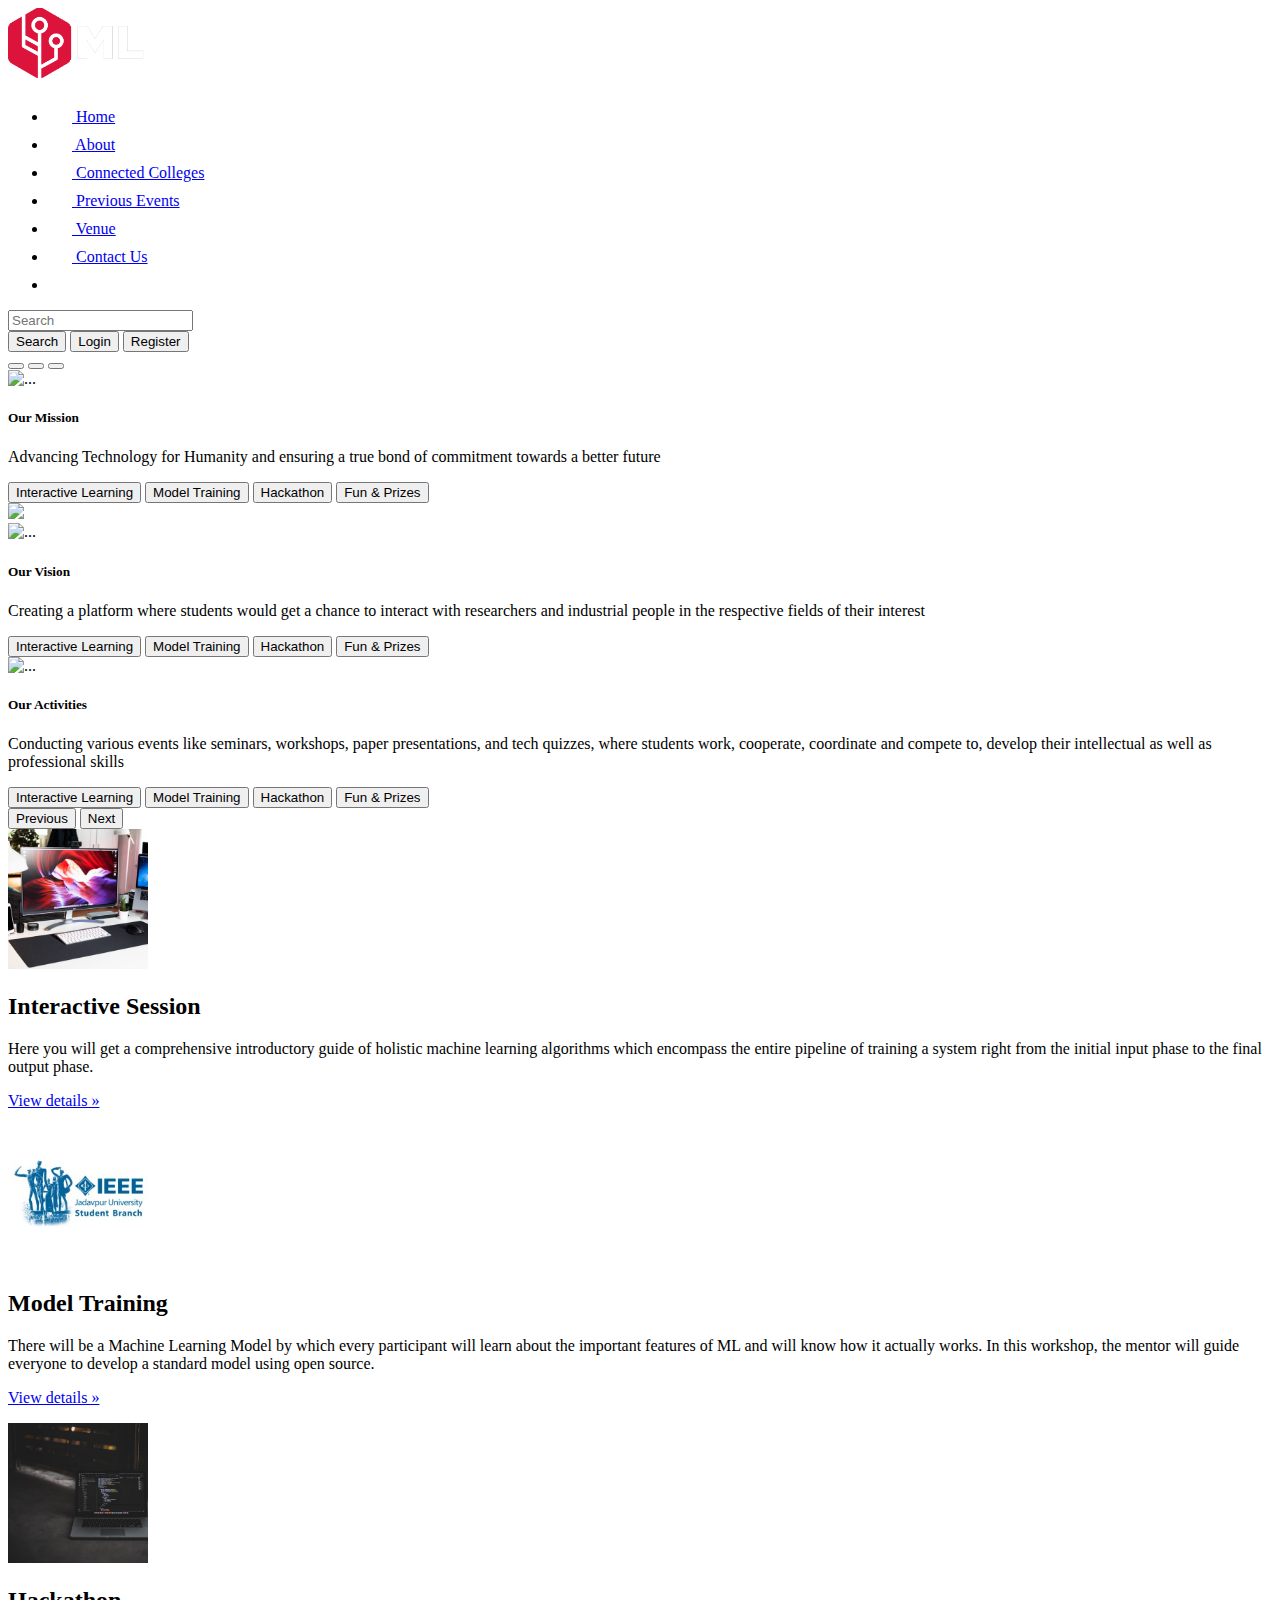
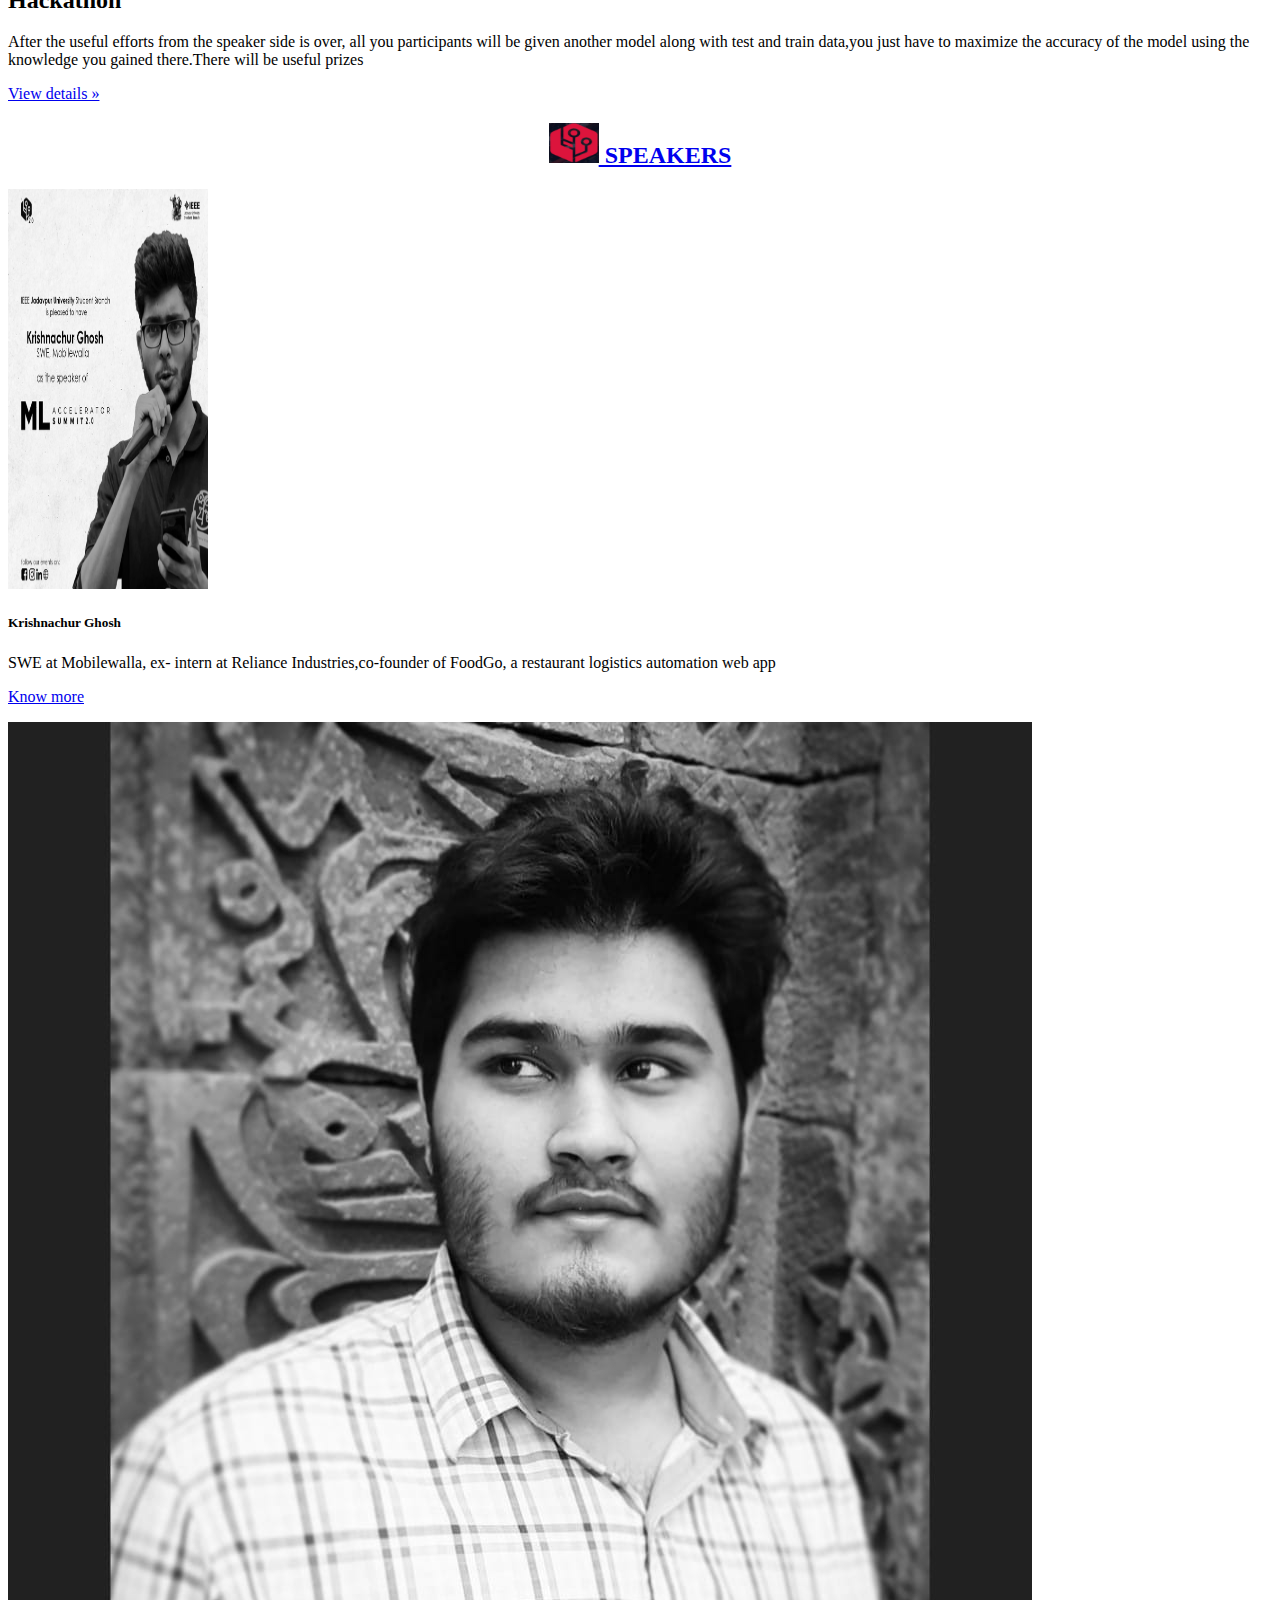
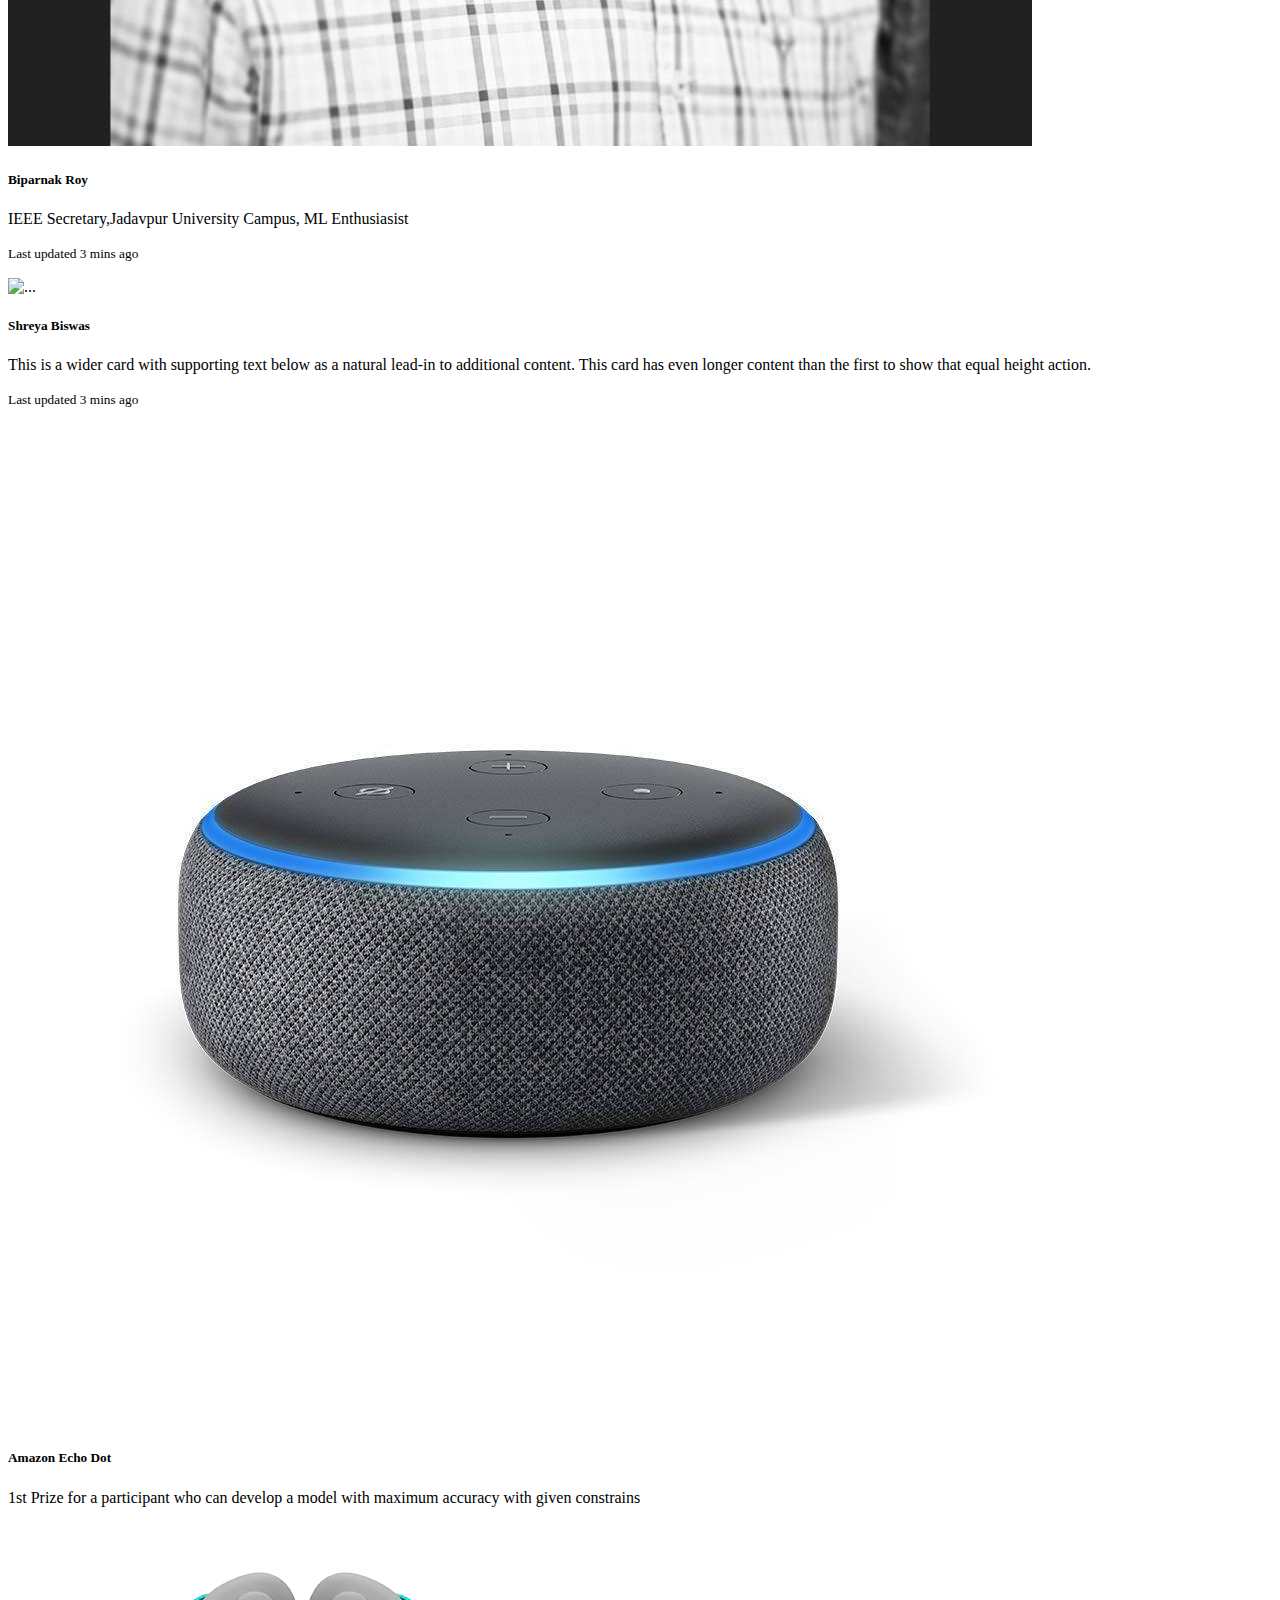
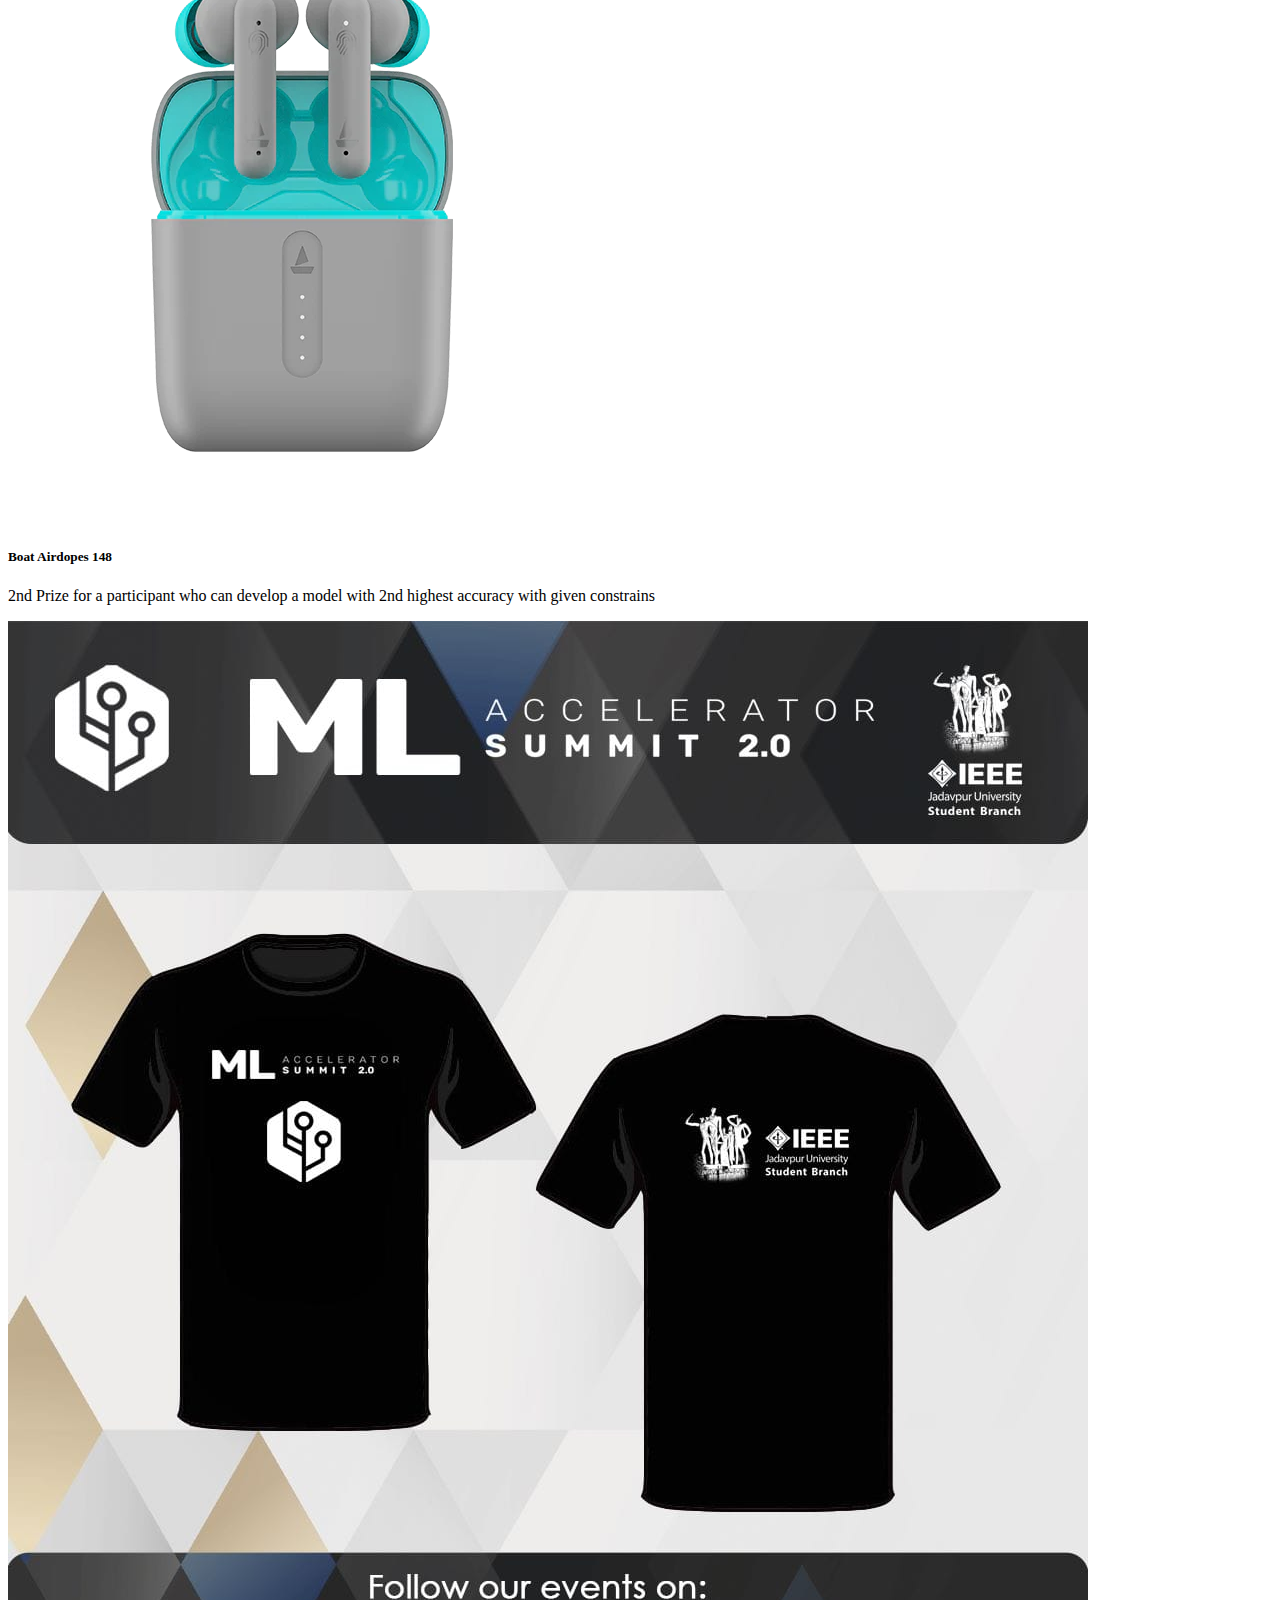
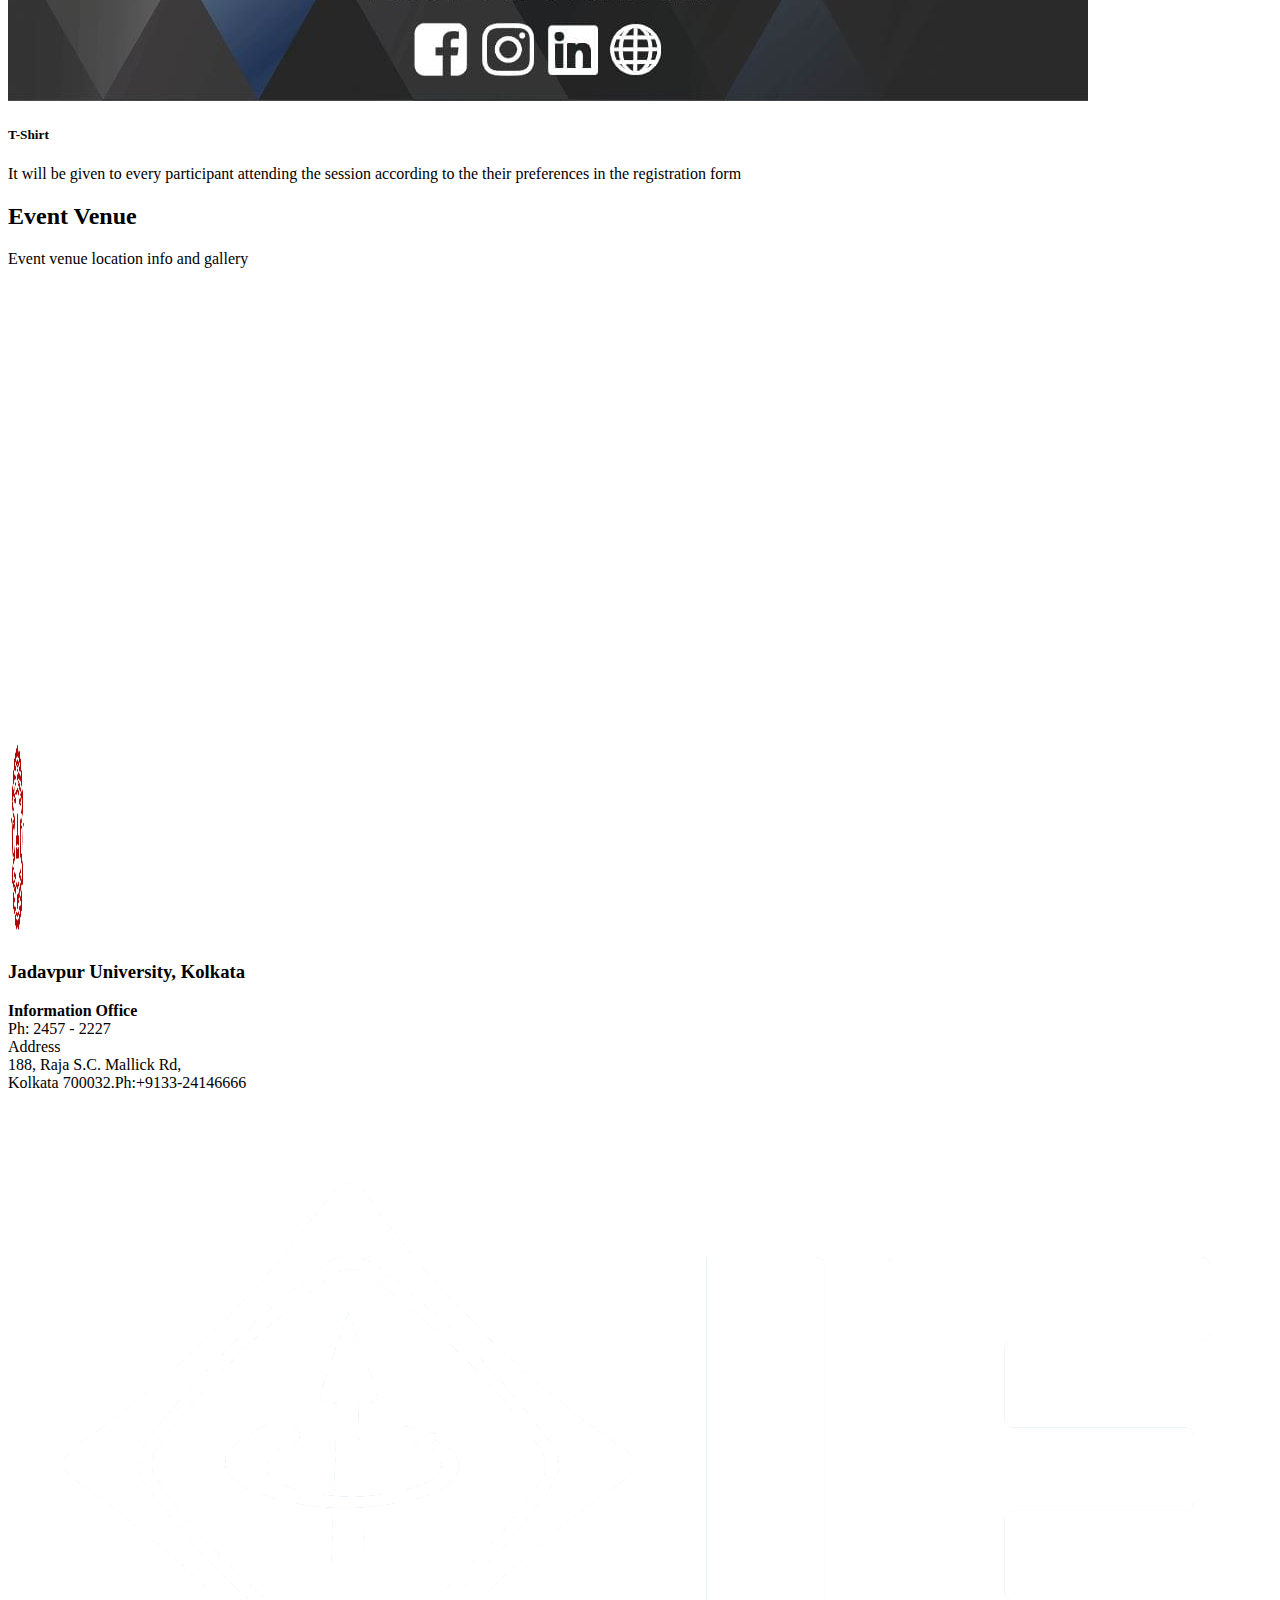
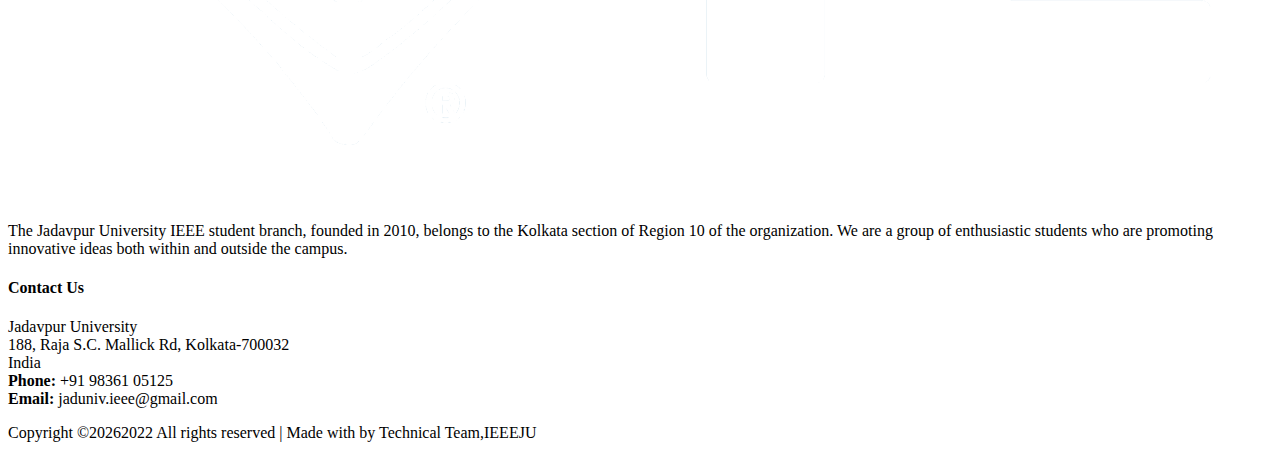
==== index.html @ 006adfa2 "Add files via upload" ====
<!DOCTYPE html>
<html lang="en">
<title>IEEE ML Acclerator Summit 2.0</title>


<head>
    <meta charset="UTF-8">
    <meta http-equiv="X-UA-Compatible" content="IE=edge">
    <meta name="viewport" content="width=device-width, initial-scale=1.0">
    <title>Made By Soumik Dhar</title>
    <link href="https://cdn.jsdelivr.net/npm/bootstrap@5.2.0/dist/css/bootstrap.min.css" rel="stylesheet"
        integrity="sha384-gH2yIJqKdNHPEq0n4Mqa/HGKIhSkIHeL5AyhkYV8i59U5AR6csBvApHHNl/vI1Bx" crossorigin="anonymous">
</head>

<body>


    <!--Header-->
    <div class="container-fluid">
        <header>
            <div class="px-3 py-2 text-bg-dark">
                <div class="container">
                    <div class="d-flex flex-wrap align-items-center justify-content-center justify-content-lg-start">
                        <a href="#"
                            class="d-flex align-items-center my-2 my-lg-0 me-lg-auto text-white text-decoration-none">
                            <img src="WHITEML.png" alt="" class="bg-placeholder-img" height="70" weidth="300">

                            </svg>
                        </a>

                        <ul class="nav col-12 col-lg-auto my-2 justify-content-center my-md-0 text-small">
                            <li>
                                <a href="#" class="nav-link text-secondary">
                                    <svg class="bi d-block mx-auto mb-1" width="24" height="24">
                                        <use xlink:href="#home"></use>
                                    </svg>
                                    Home
                                </a>
                            </li>
                            <li>
                                <a href="https://www.ieee.org" target="_blank" class="nav-link text-white">
                                    <svg class="bi d-block mx-auto mb-1" width="24" height="24">
                                        <use xlink:href="#speedometer2"></use>
                                    </svg>
                                    About
                                </a>
                            </li>
                            <li>
                                <a href="#" class="nav-link text-white">
                                    <svg class="bi d-block mx-auto mb-1" width="24" height="24">
                                        <use xlink:href="#table"></use>
                                    </svg>
                                    Connected Colleges
                                </a>
                            </li>
                            <li>
                                <a href="https://ieee-jaduniv.in/mla/#" class="nav-link text-white">
                                    <svg class="bi d-block mx-auto mb-1" width="24" height="24">
                                        <use xlink:href="#grid"></use>
                                    </svg>
                                    Previous Events
                                </a>
                            </li>
                            <li>
                                <a href="https://www.google.com/maps/place/TEQIP+Building,+188,+Raja+Subodh+Chandra+Mallick+Rd,+University+,+near+gate+no.+3,+Jadavpur,+Kolkata,+West+Bengal+700032/@22.4990391,88.3704074,17z/data=!4m5!3m4!1s0x3a02712485fb0c29:0x6ebc31fad40fb989!8m2!3d22.4990393!4d88.3704075"
                                    class="nav-link text-white">
                                    <svg class="bi d-block mx-auto mb-1" width="24" height="24">
                                        <use xlink:href="#grid"></use>
                                    </svg>
                                    Venue
                                </a>

                            </li>
                            <li>
                                <a href="#" class="nav-link text-white">
                                    <svg class="bi d-block mx-auto mb-1" width="24" height="24">
                                        <use xlink:href="#grid"></use>
                                    </svg>
                                    Contact Us
                                </a>

                            </li>
                            <li>
                                <a href="#" class="nav-link text-white">
                                    <svg class="bi d-block mx-auto mb-1" width="24" height="24">
                                        <use xlink:href="#people-circle"></use>
                                    </svg>

                                </a>
                            </li>
                        </ul>
                    </div>
                </div>
            </div>
            <div class="px-3 py-2 border-bottom mb-3">
                <div class="container d-flex flex-wrap justify-content-center">
                    <form class="col-12 col-lg-auto mb-2 mb-lg-0 me-lg-auto" role="search">
                        <input type="search" class="form-control" placeholder="Search" aria-label="Search">
                    </form>

                    <div class="text-end">
                        <button class="btn btn-outline-secondary me-2" type="submit">Search</button>
                        <button type="button" class="btn btn-success text-dark me-2">Login</button>
                        <button type="button" class="btn btn-primary">Register</button>
                    </div>
                </div>
            </div>
        </header>
    </div>
    <!--Carousel-->

    <div id="carouselExampleCaptions" class="carousel slide carousel-fade" data-bs-ride="false">
        <div class="carousel-indicators">
            <button type="button" data-bs-target="#carouselExampleCaptions" data-bs-slide-to="0" class="active"
                aria-current="true" aria-label="Slide 1"></button>
            <button type="button" data-bs-target="#carouselExampleCaptions" data-bs-slide-to="1"
                aria-label="Slide 2"></button>
            <button type="button" data-bs-target="#carouselExampleCaptions" data-bs-slide-to="2"
                aria-label="Slide 3"></button>
        </div>
        <div class="carousel-inner">
            <div class="carousel-item active">
                <img src="D:\HTML_codes\Carousel11.jpg" class="d-block w-100" alt="...">
                <div class="carousel-caption d-none d-md-block">
                    <h5>
                        Our Mission</h5>
                    <p>Advancing Technology for Humanity and ensuring a true bond of commitment towards a better future
                    </p>
                    <div class="btn-group" role="group" aria-label="Basic mixed styles example">
                        <button type="button" class="btn btn-danger">Interactive Learning</button>
                        <button type="button" class="btn btn-primary">Model Training</button>
                        <button type="button" class="btn btn-warning">Hackathon</button>
                        <button type="button" class="btn btn-success">Fun & Prizes</button>


                    </div>
                </div>
            </div>
            <div class="carousel-item">
                <div class="slide">
                    <img src="assets/img/sb1.png" style="width:49vw; height: 20hw;">
                </div>
                <img src="C:\Users\HP\Pictures\Camera Roll\photo-carousel4.jpg" class="d-block w-100" alt="...">
                <div class="carousel-caption d-none d-md-block">
                    <h5> Our Vision</h5>
                    <p> Creating a platform where students would get a chance to interact with researchers and
                        industrial people in the respective fields of their interest</p>
                    <div class="btn-group" role="group" aria-label="Basic mixed styles example">
                        <button type="button" class="btn btn-danger">Interactive Learning</button>
                        <button type="button" class="btn btn-primary">Model Training</button>
                        <button type="button" class="btn btn-warning">Hackathon</button>
                        <button type="button" class="btn btn-success">Fun & Prizes</button>


                    </div>
                </div>
            </div>

            <div class="carousel-item">
                <img src="D:\HTML_codes\carousel10.jpg" class="d-block w-100" alt="...">
                <div class="carousel-caption d-none d-md-block">
                    <h5>Our Activities</h5>
                    <p> Conducting various events like seminars, workshops, paper presentations, and tech quizzes, where
                        students work, cooperate, coordinate and compete to, develop their intellectual as well as
                        professional skills</p>
                    <div class="btn-group" role="group" aria-label="Basic mixed styles example">
                        <button type="button" class="btn btn-danger">Interactive Learning</button>
                        <button type="button" class="btn btn-primary">Model Training</button>
                        <button type="button" class="btn btn-warning">Hackathon</button>
                        <button type="button" class="btn btn-success">Fun & Prizes</button>


                    </div>
                </div>
            </div>
        </div>
        <button class="carousel-control-prev" type="button" data-bs-target="#carouselExampleCaptions"
            data-bs-slide="prev">
            <span class="carousel-control-prev-icon" aria-hidden="true"></span>
            <span class="visually-hidden">Previous</span>
        </button>
        <button class="carousel-control-next" type="button" data-bs-target="#carouselExampleCaptions"
            data-bs-slide="next">
            <span class="carousel-control-next-icon" aria-hidden="true"></span>
            <span class="visually-hidden">Next</span>
        </button>
    </div>
    <!--header-->
    <div class="row px-5 py-5 ">
        <div class="col-lg-4 text-bg-#DCDCDC">
            <img src="header1.jpg" class="bd-placeholder-img rounded-circle" height="140" width="140" alt="">

            <h2 class="fw-normal">Interactive Session</h2>
            <p>Here you will get a comprehensive introductory guide of holistic machine learning algorithms which
                encompass the entire pipeline of training a system right from the initial input phase to the final
                output phase.</p>
            <p><a class="btn btn-danger" href="https://www.facebook.com/ieeejusb" target="_blank">View details »</a></p>
        </div><!-- /.col-lg-4 -->
        <div class="col-lg-4">
            <img src="JU IEEE LOGO.jpg" class="bd-placeholder-img rounded-circle" height="140" width="140" alt="">

            <h2 class="fw-normal">Model Training</h2>
            <p>There will be a Machine Learning Model by which every participant will learn about the important features
                of ML and will know how it actually works. In this workshop, the mentor will guide everyone to develop
                a standard model using open source.</p>
            <p><a class="btn btn-primary" href="#">View details »</a></p>
        </div><!-- /.col-lg-4 -->
        <div class="col-lg-4">
            <img src="header.jpg" class="bd-placeholder-img rounded-circle" height="140" width="140" alt="">

            <h2 class="fw-normal">Hackathon</h2>
            <p>After the useful efforts from the speaker side is over, all you participants will be given another model
                along with test and train data,you just have to maximize the accuracy of the model using the knowledge
                you gained there.There will be useful prizes </p>
            <p><a class="btn btn-success" href="#">View details »</a></p>
        </div><!-- /.col-lg-4 -->
    </div>
    <!--Speakers-->
    <nav class="navbar bg-light ">
        <div class="container-fluid text-bg-warning">
            <a class="navbar-brand" href="#">
                <center>
                    <h2>
                        <img src="ML Acclerator logo.png" alt="" width="50" height="40"
                            class="d-inline-block align-text-top">
                        SPEAKERS
                    </h2>
                </center>

            </a>
        </div>
    </nav>

    <div class="card-group my-2">
        <div class="card text-bg-danger">
            <img src="Krishnachur_Ghosh.jpg" class="card-img-top" height="400" width="200" alt="...">
            <div class="card-body">
                <h5 class="card-title">Krishnachur Ghosh</h5>
                <p class="card-text">SWE at Mobilewalla, ex- intern at Reliance Industries,co-founder of FoodGo, a
                    restaurant logistics automation web app</p>
                <p class="card-text">
                <a href="#" class="btn btn-info">Know more</a>
            </div>
        </div>
        <div class="card text-bg-warning">
            <img src="Biparnak_Roy.jpg" class="card-img-top" alt="...">
            <div class="card-body">
                <h5 class="card-title">Biparnak Roy</h5>
                <p class="card-text">IEEE Secretary,Jadavpur University Campus, ML Enthusiasist</p>
                <p class="card-text"><small class="text-muted">Last updated 3 mins ago</small></p>
            </div>
        </div>
        <div class="card">
            <img src="..." class="card-img-top" alt="...">
            <div class="card-body">
                <h5 class="card-title">Shreya Biswas</h5>
                <p class="card-text">This is a wider card with supporting text below as a natural lead-in to additional
                    content. This card has even longer content than the first to show that equal height action.</p>
                <p class="card-text"><small class="text-muted">Last updated 3 mins ago</small></p>
            </div>
        </div>
    </div>

    </div>
    <div class="row row-cols-1 row-cols-md-3 my-4 g-4">
        <div class="col">
            <div class="card">
                <img src="Amazon-Echo-dot.jpg" class="card-img-top" alt="...">
                <div class="card-body">
                    <h5 class="card-title">Amazon Echo Dot</h5>
                    <p class="card-text">1st Prize for a participant who can develop a model with maximum accuracy with given constrains</p>
                </div>
            </div>
        </div>
        <div class="col">
            <div class="card">
                <img src="boat_airdopes.jpg" class="card-img-top" alt="...">
                <div class="card-body">
                    <h5 class="card-title">Boat Airdopes 148</h5>
                    <p class="card-text">2nd Prize for a participant who can develop a model with 2nd highest accuracy with given constrains</p>
                </div>
            </div>
        </div>
        <div class="col">
            <div class="card">
                <img src="t shirt.jpg" class="card-img-top" alt="...">
                <div class="card-body">
                    <h5 class="card-title">T-Shirt</h5>
                    <p class="card-text">It will be given to every participant attending the session according to the their preferences in the registration form</p>
                </div>
            </div>
        </div>

    </div>
    <!--map-->
    <div class="container-fluid text-bg-dark ">

        <div class="section-header">
            <h2>Event Venue</h2>
            <p>Event venue location info and gallery</p>
        </div>

        <div class="row no-gutters">
            <div class="col-lg-6 venue-map">
                <iframe
                    src="https://www.google.com/maps/embed?pb=!1m18!1m12!1m3!1d7372.2658754564045!2d88.3654639749441!3d22.499194940882138!2m3!1f0!2f0!3f0!3m2!1i1024!2i768!4f13.1!3m3!1m2!1s0x3a0271237f28abe9%3A0xd047bab0c8bfb11c!2sJadavpur%20University!5e0!3m2!1sen!2sin!4v1569938080439!5m2!1sen!2sin"
                    width="600" height="450" frameborder="0" style="border:0;" allowfullscreen=""></iframe>
            </div>

            <div class="col-lg-6 venue-info">
                <div class="row justify-content-center">
                    <img src="2.png" height="200" width="20" alt="">
                    <div class="col-11 col-lg-8">
                        <h3>Jadavpur University, Kolkata</h3>
                        <p> <b>Information Office</b><br>
                            Ph: 2457 - 2227<br>
                            Address<br>
                            188, Raja S.C. Mallick Rd,<br>
                            Kolkata 700032.Ph:+9133-24146666</p>
                    </div>
                </div>
            </div>
        </div>

    </div>
    <footer id="footer">
        <div class="footer-top">
          <div class="container">
            <div class="row">
    
              <div class="col-lg-3 col-md-6 footer-info">
                <img src="logo_foot.png" alt="TheEvenet">
                <p>The Jadavpur University IEEE student branch, founded in 2010, belongs to the Kolkata section of Region 10 of the organization. We are a group of enthusiastic students who are promoting innovative ideas both within and outside the campus.
                </p></div>
    
              <div class="col-lg-3 col-md-6 footer-links">
                <!--<h4>Useful Links</h4>-->
                <!--<ul>
                  <li><i class="fa fa-angle-right"></i> <a href="#">Home</a></li>
                  <li><i class="fa fa-angle-right"></i> <a href="#">About us</a></li>
                  <li><i class="fa fa-angle-right"></i> <a href="#">Services</a></li>
                  <li><i class="fa fa-angle-right"></i> <a href="#">Terms of service</a></li>
                  <li><i class="fa fa-angle-right"></i> <a href="#">Privacy policy</a></li>
                </ul>-->
              </div>
    
              <div class="col-lg-3 col-md-6 footer-links">
                <!--<h4>Useful Links</h4>--->
                <!--<ul>
                  <li><i class="fa fa-angle-right"></i> <a href="#">Home</a></li>
                  <li><i class="fa fa-angle-right"></i> <a href="#">About us</a></li>
                  <li><i class="fa fa-angle-right"></i> <a href="#">Services</a></li>
                  <li><i class="fa fa-angle-right"></i> <a href="#">Terms of service</a></li>
                  <li><i class="fa fa-angle-right"></i> <a href="#">Privacy policy</a></li>
                </ul>-->
              </div>
    
              <div class="col-lg-3 col-md-6 footer-contact">
                <h4>Contact Us</h4>
                <p>
                  Jadavpur University <br>
                  188, Raja S.C. Mallick Rd, Kolkata-700032<br>
                  India<br>
                  <strong>Phone:</strong> +91 98361 05125<br>
                  <strong>Email:</strong> jaduniv.ieee@gmail.com<br>
                </p>
    
                <div class="social-links">
                  <a href="https://twitter.com/IeeeJadavpur" class="twitter"><i class="fa fa-twitter"></i></a>
                  <a href="https://www.facebook.com/ieeejusb" class="facebook"><i class="fa fa-facebook"></i></a>
                  <!--<a href="#" class="instagram"><i class="fa fa-instagram"></i></a>-->
                  <!--<a href="#" class="google-plus"><i class="fa fa-google-plus"></i></a>-->
                  <!--<a href="#" class="linkedin"><i class="fa fa-linkedin"></i></a>-->
                </div>
    
              </div>
    
            </div>
          </div>
        </div>
    
        <div class="container">
          <div class="copyright">
            
          </div>
          <div class="credits">
            <p><!-- Link back to Colorlib can't be removed. Template is licensed under CC BY 3.0. -->
              Copyright ©<script type="text/javascript" async="" src="https://static.getbutton.io/widget-send-button/js/init.js"></script><script>document.write(new Date().getFullYear());</script>2022 All rights reserved | Made with <i class="fa fa-heart-o" aria-hidden="true"></i> by Technical Team,IEEEJU 
              <!-- Link back to Colorlib can't be removed. Template is licensed under CC BY 3.0. --></p>
          </div>
        </div>
      </footer>

    <script src="https://cdn.jsdelivr.net/npm/bootstrap@5.2.0/dist/js/bootstrap.bundle.min.js"
        integrity="sha384-A3rJD856KowSb7dwlZdYEkO39Gagi7vIsF0jrRAoQmDKKtQBHUuLZ9AsSv4jD4Xa"
        crossorigin="anonymous"></script>
    <script src="https://cdn.jsdelivr.net/npm/@popperjs/core@2.11.5/dist/umd/popper.min.js"
        integrity="sha384-Xe+8cL9oJa6tN/veChSP7q+mnSPaj5Bcu9mPX5F5xIGE0DVittaqT5lorf0EI7Vk"
        crossorigin="anonymous"></script>
    <script src="https://cdn.jsdelivr.net/npm/bootstrap@5.2.0/dist/js/bootstrap.min.js"
        integrity="sha384-ODmDIVzN+pFdexxHEHFBQH3/9/vQ9uori45z4JjnFsRydbmQbmL5t1tQ0culUzyK"
        crossorigin="anonymous"></script>


</body>

</html>
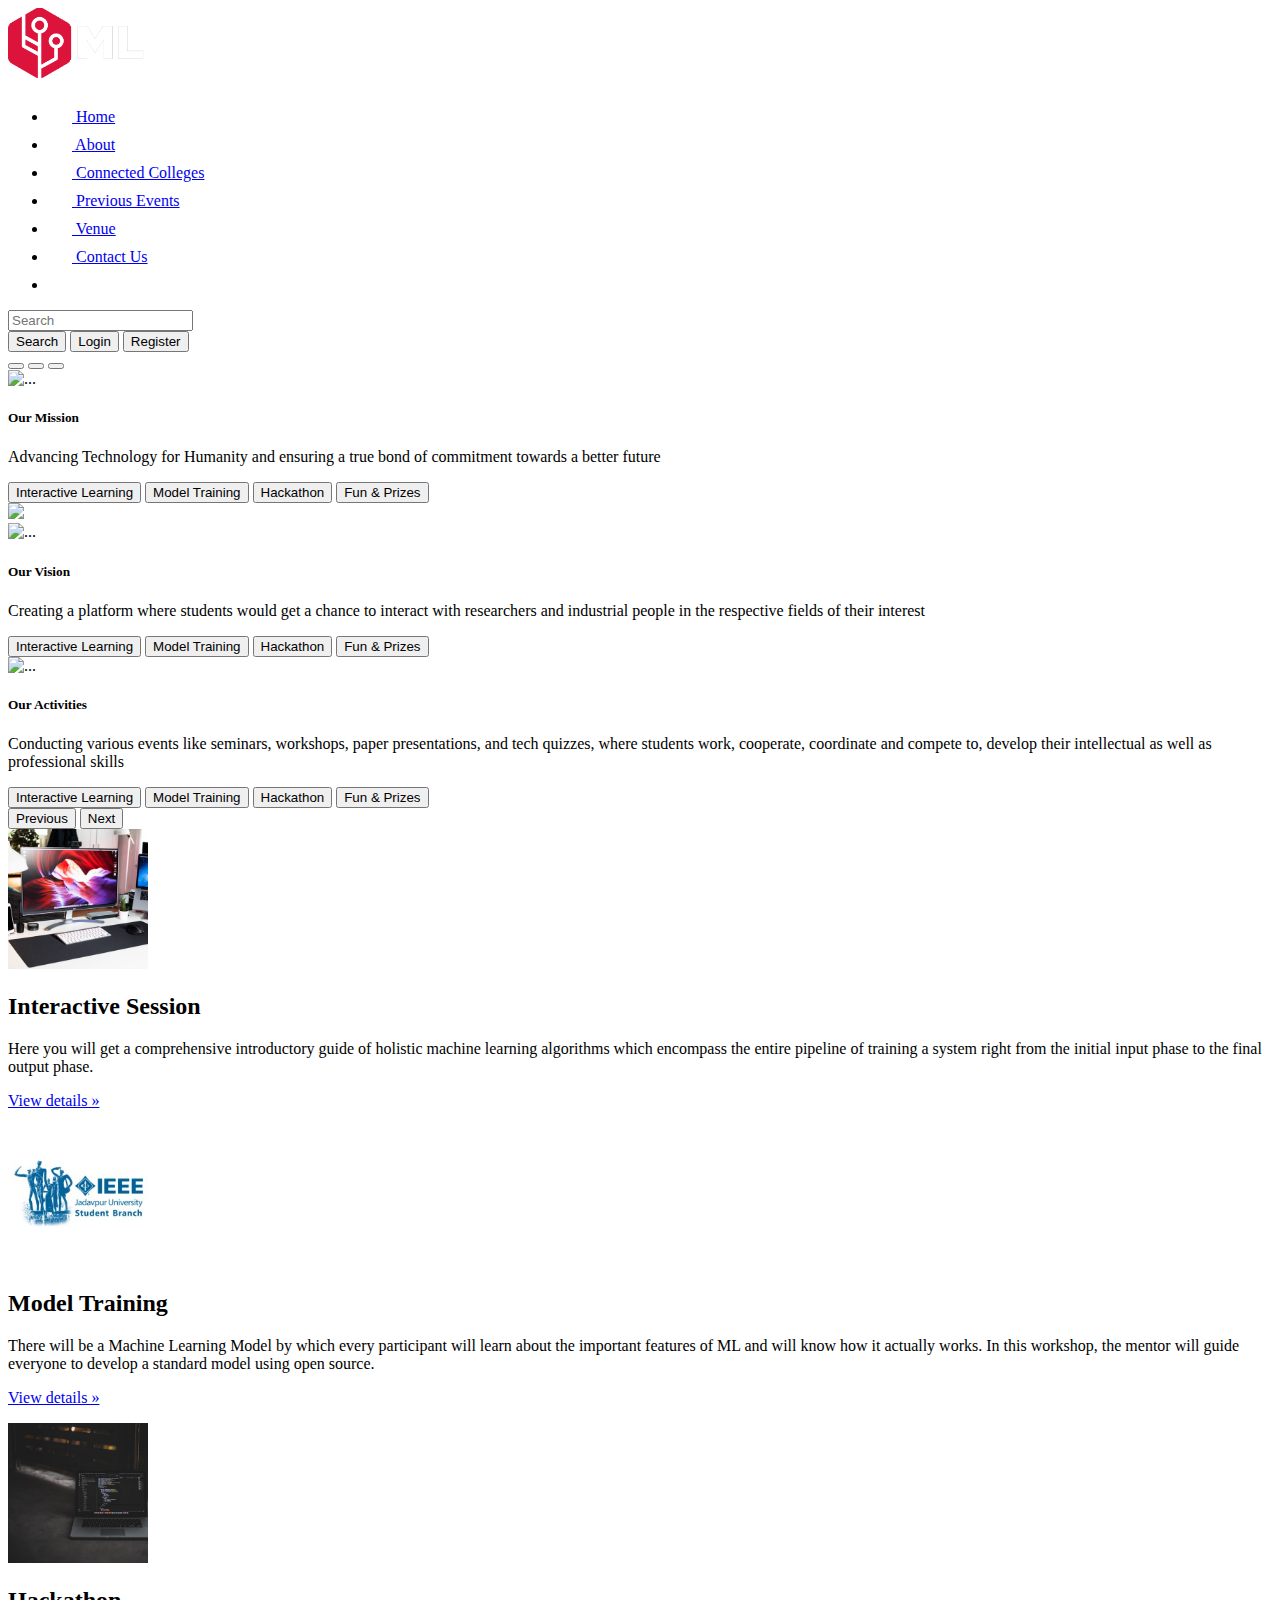
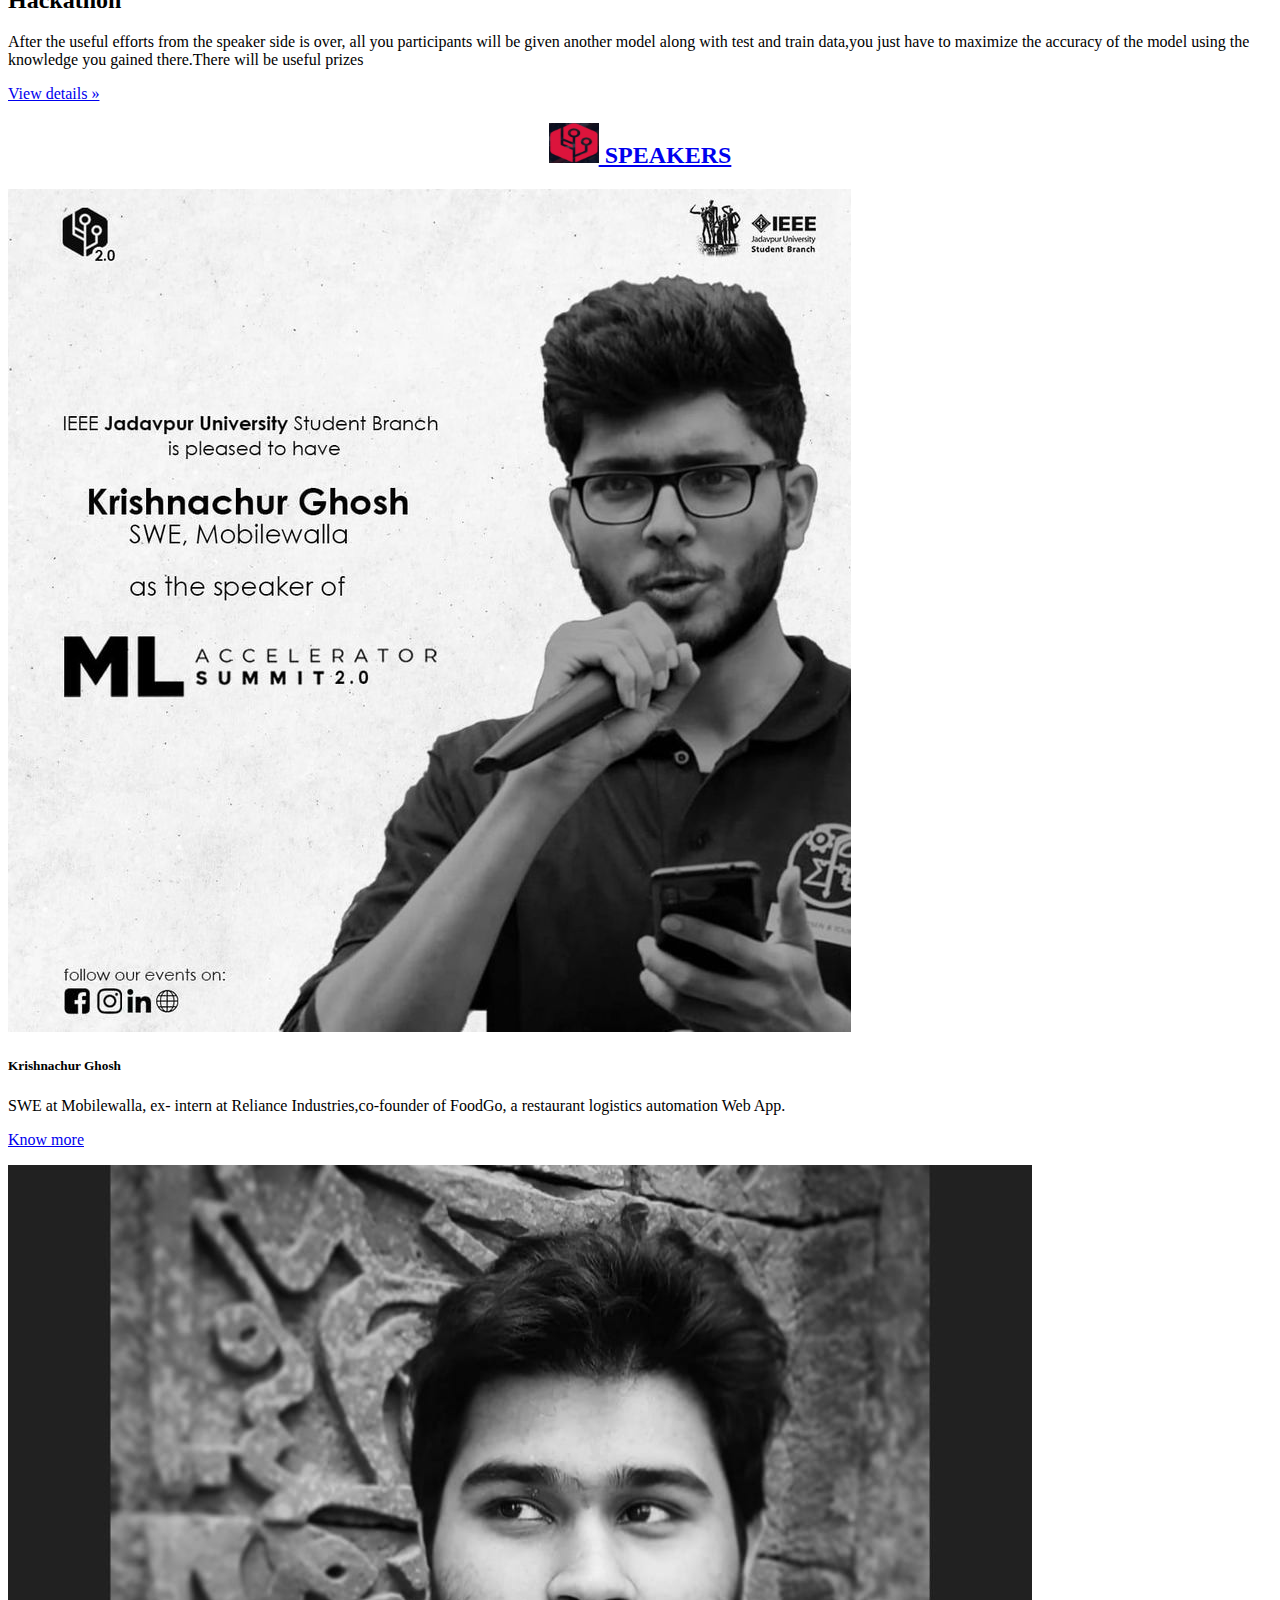
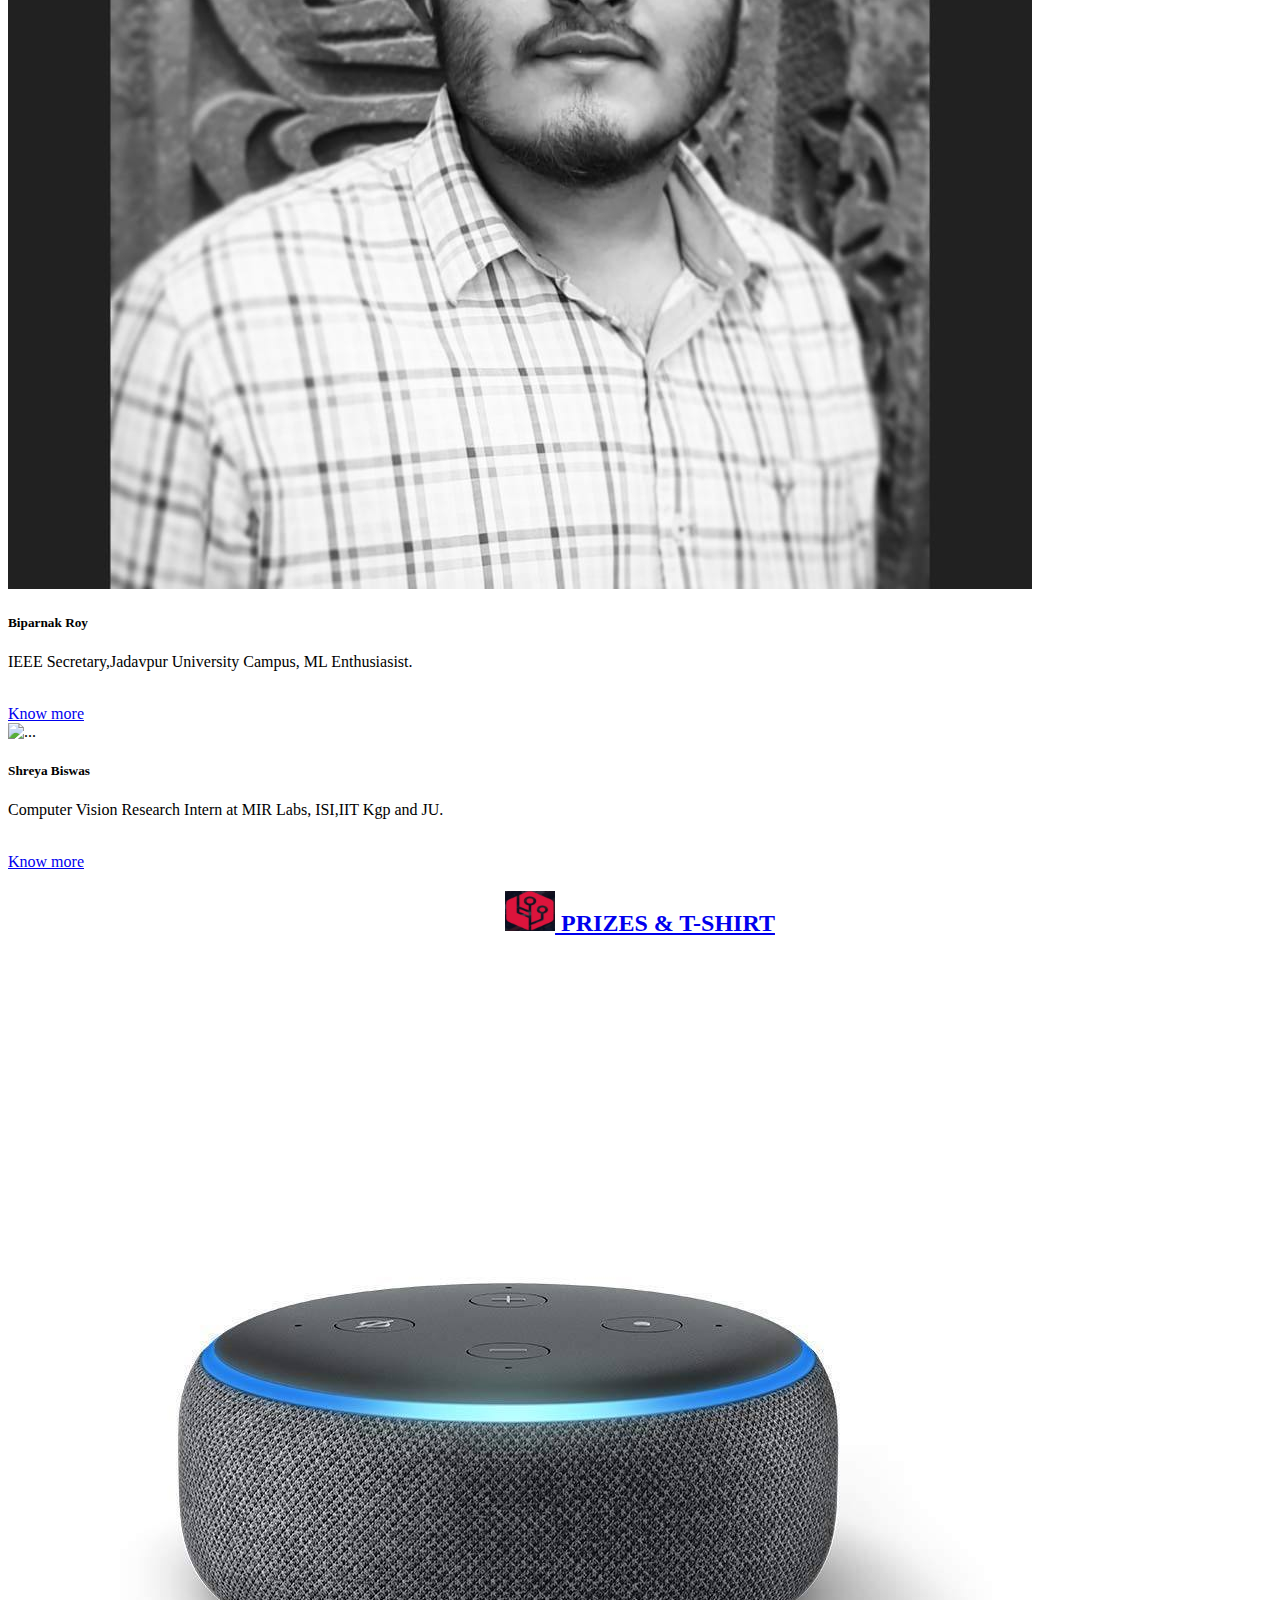
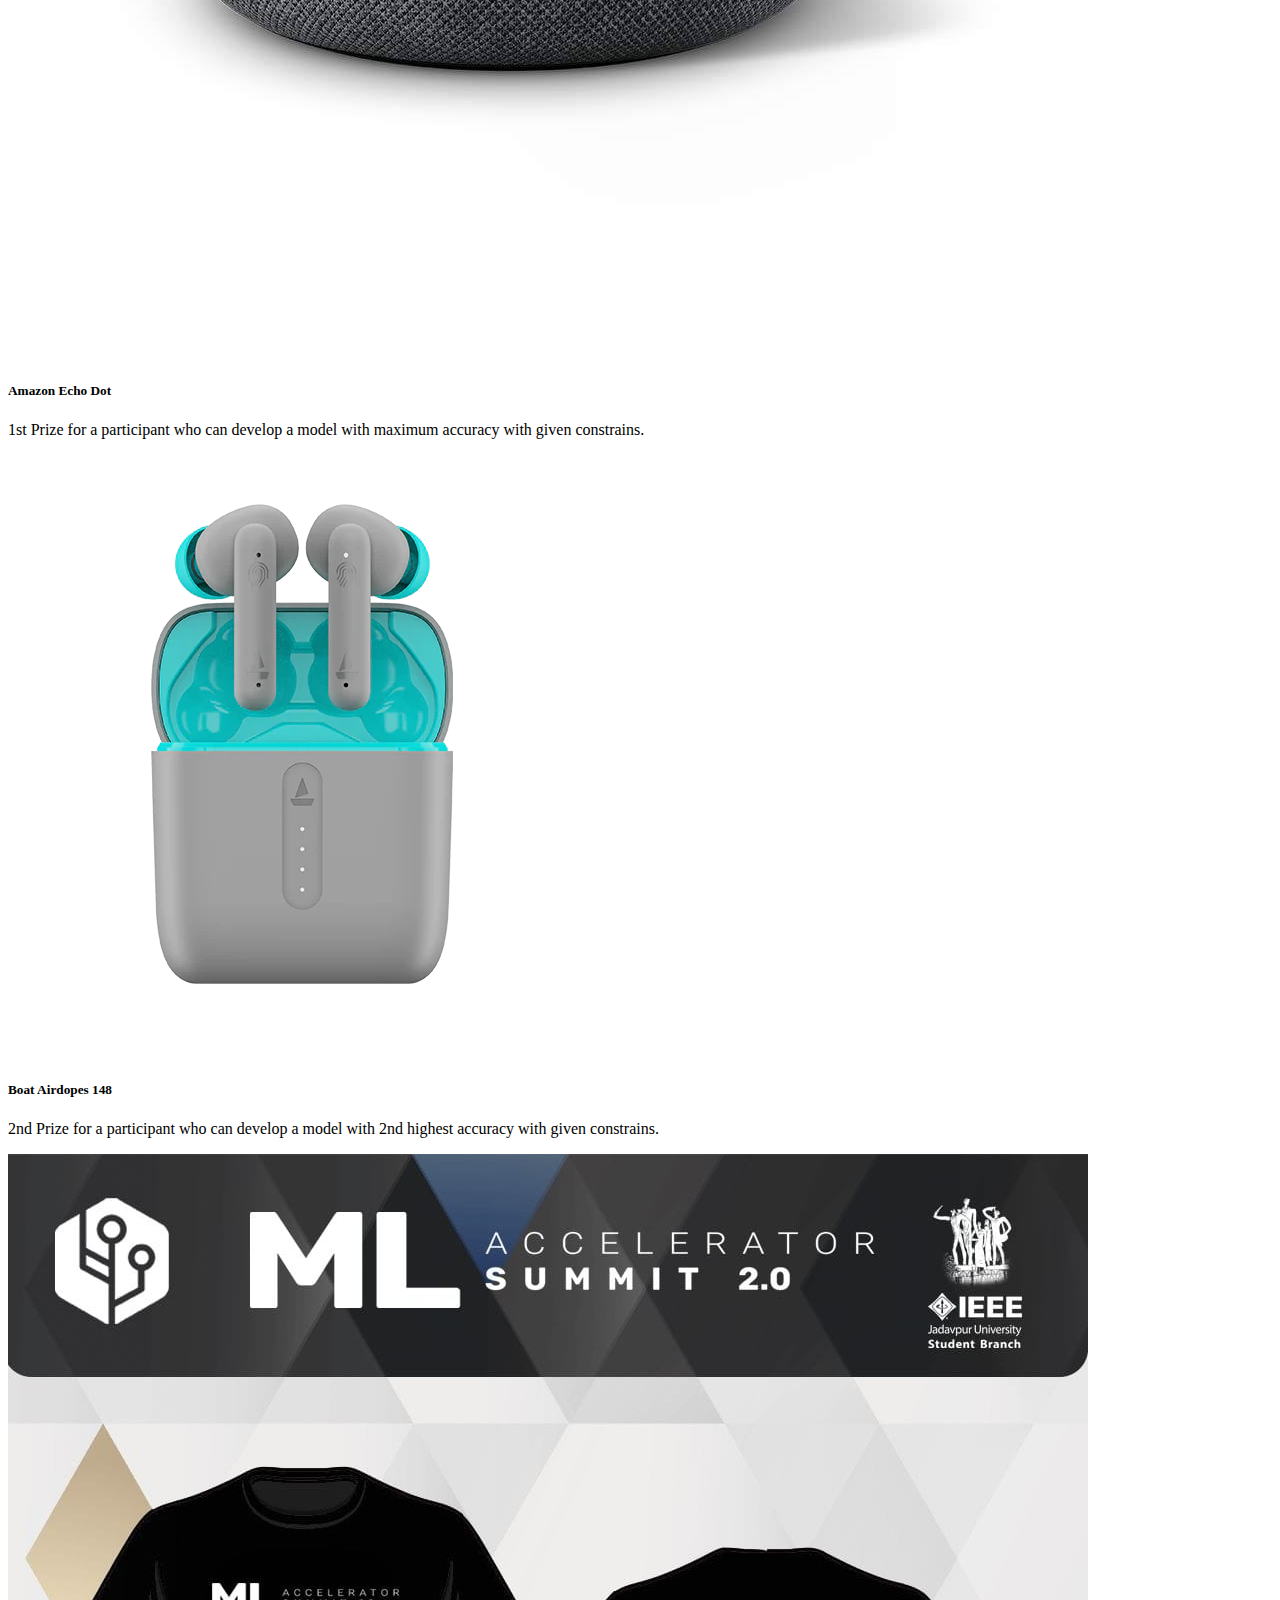
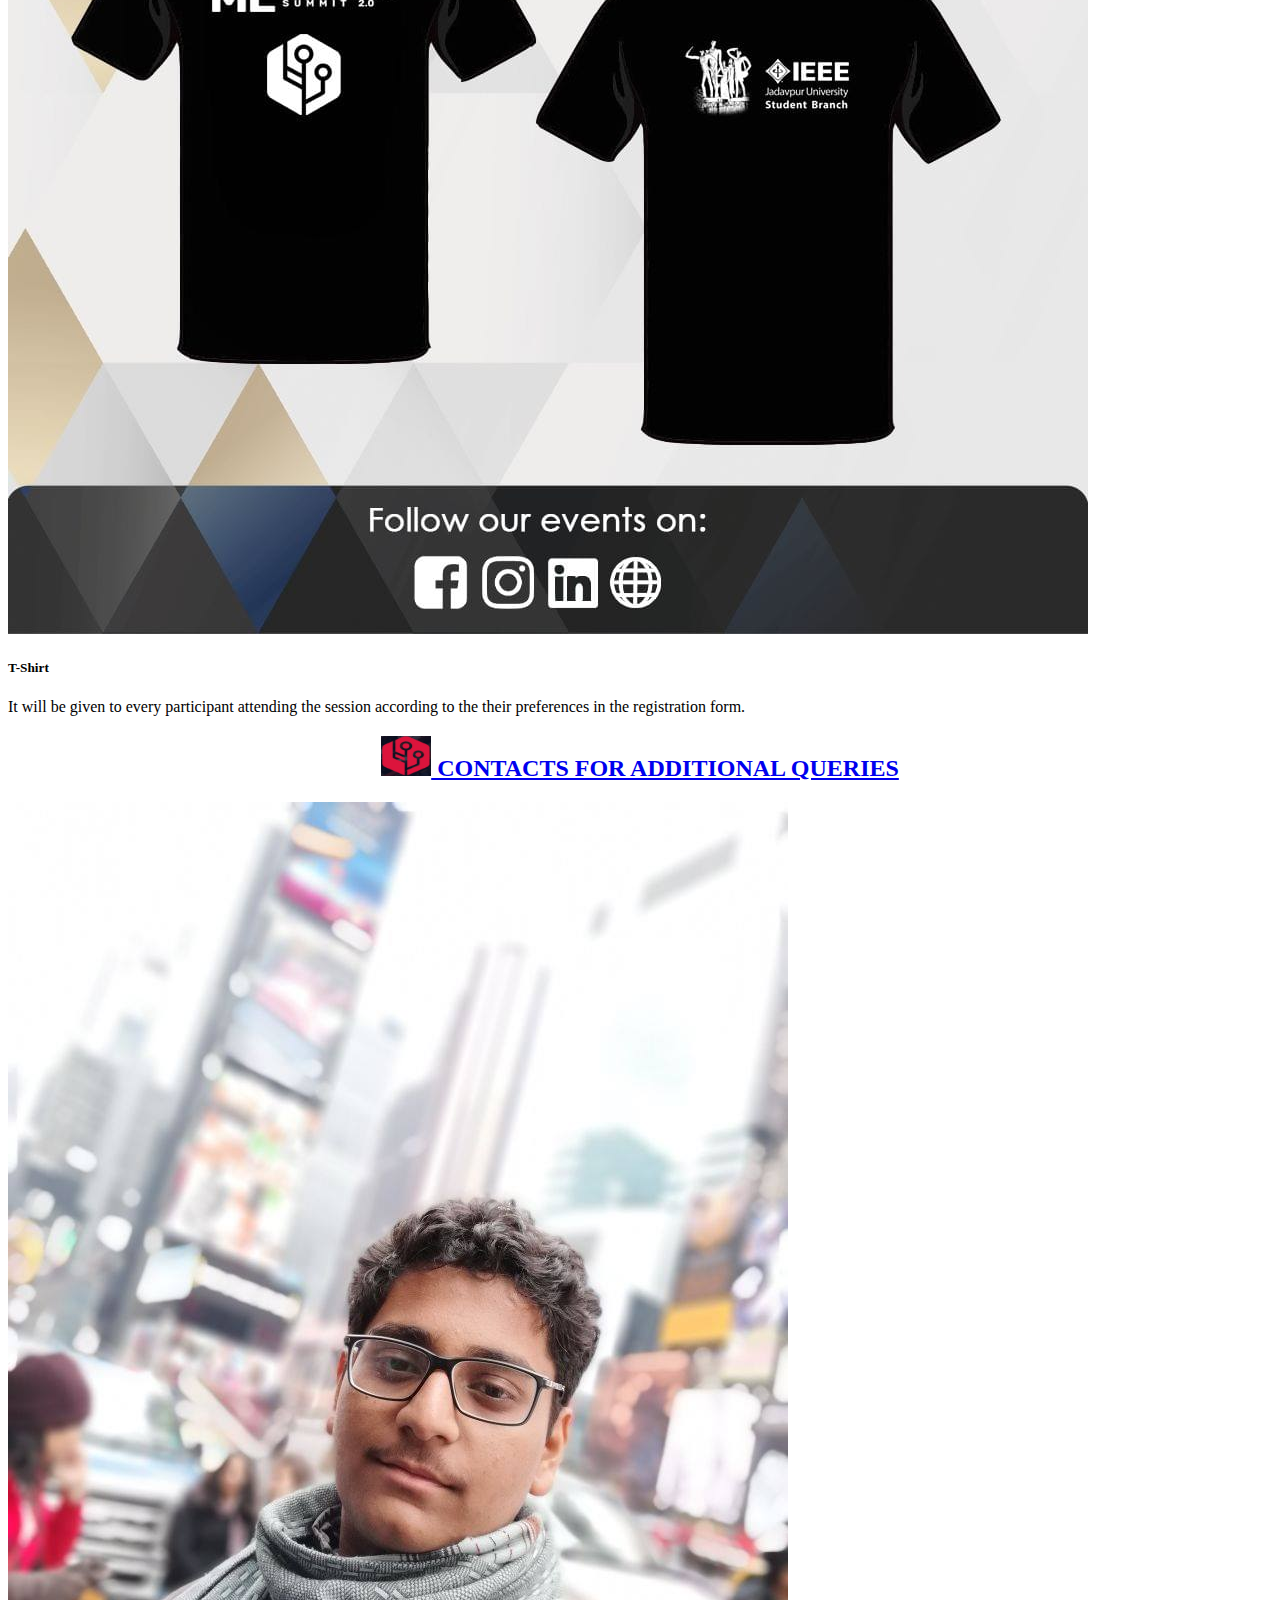
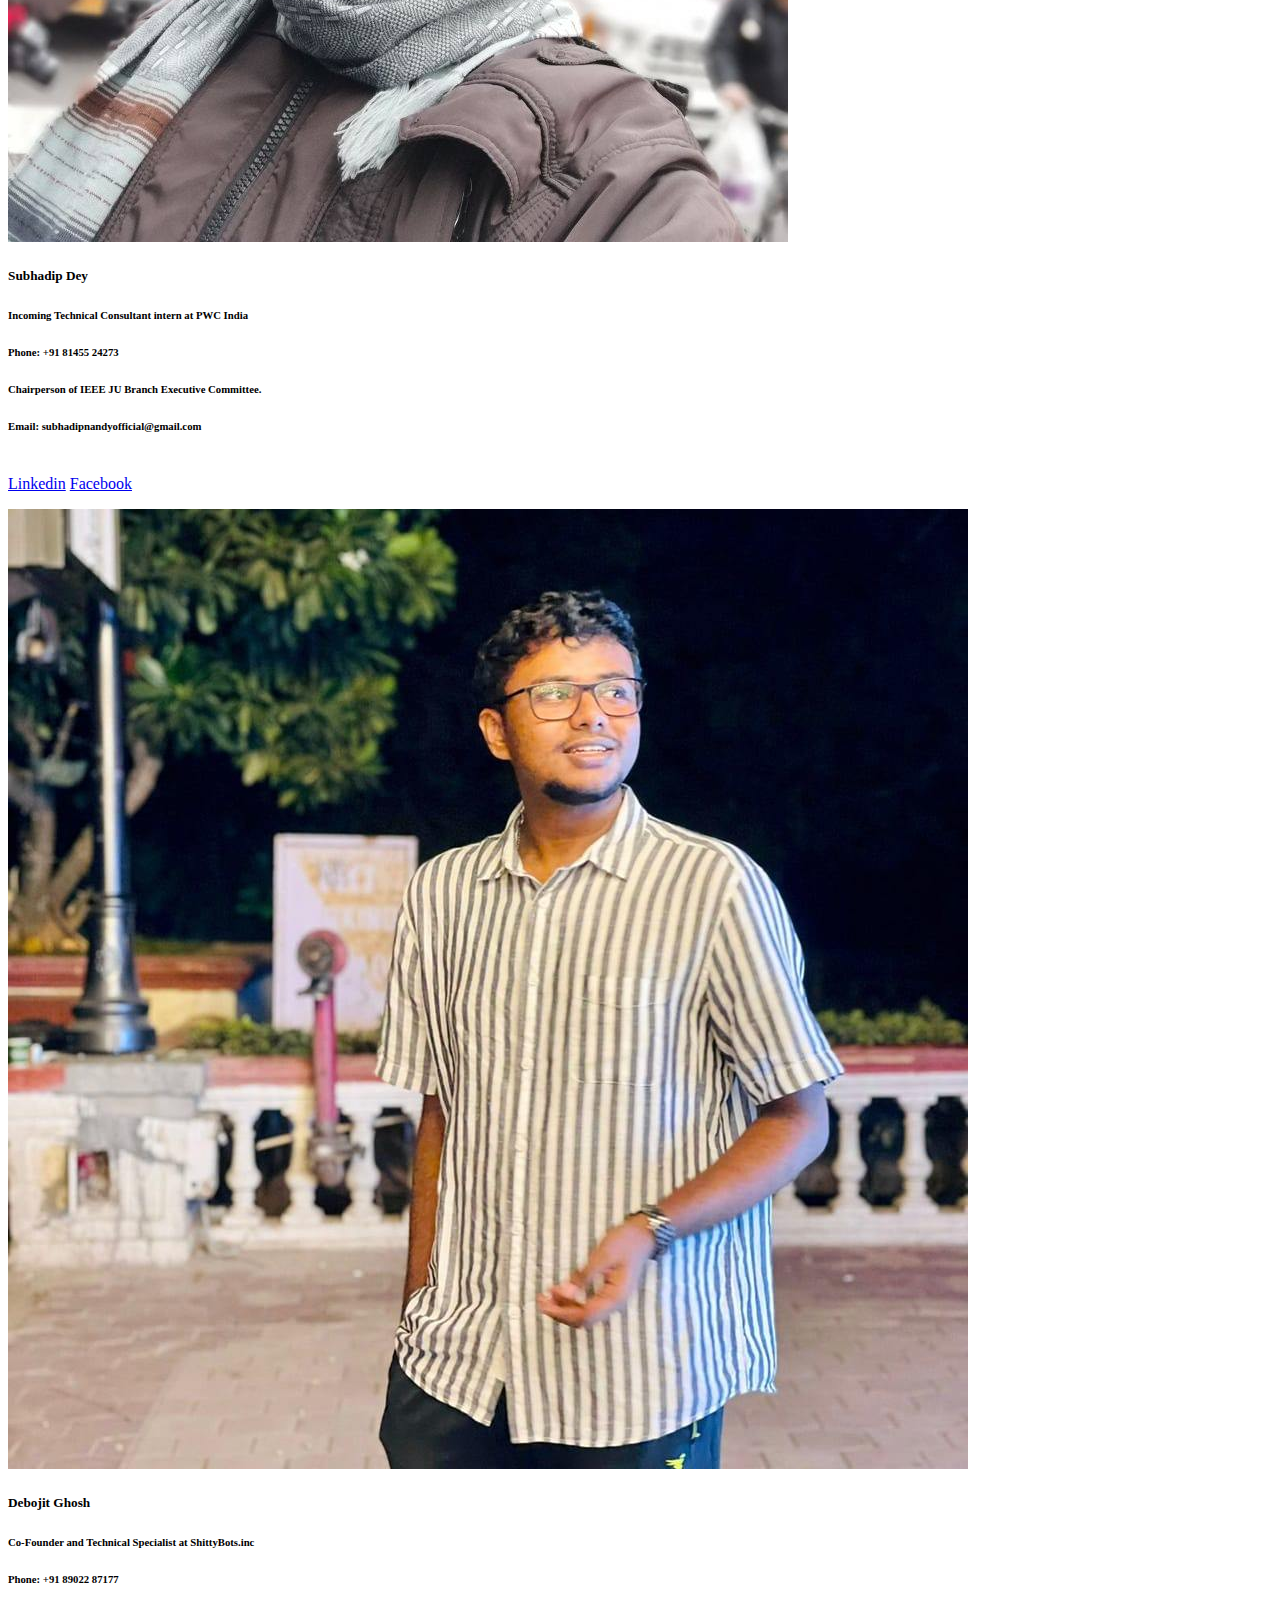
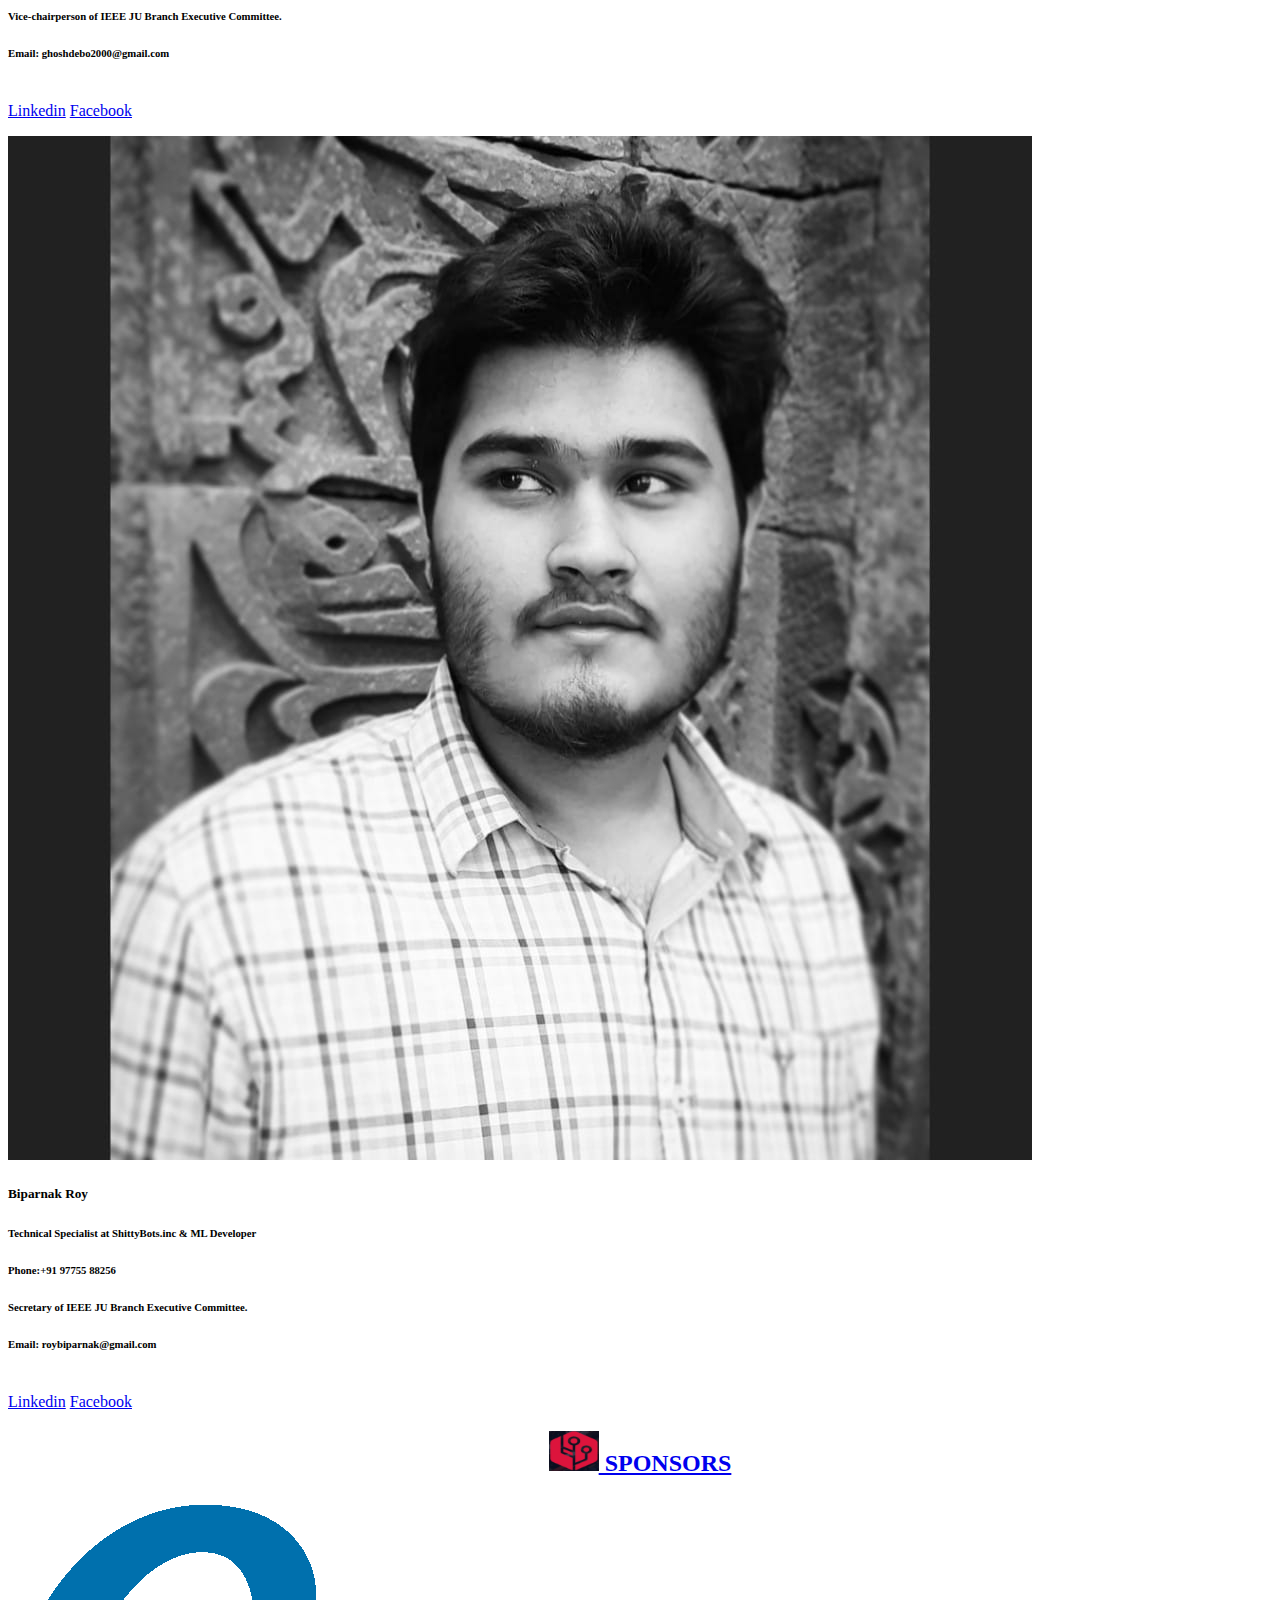
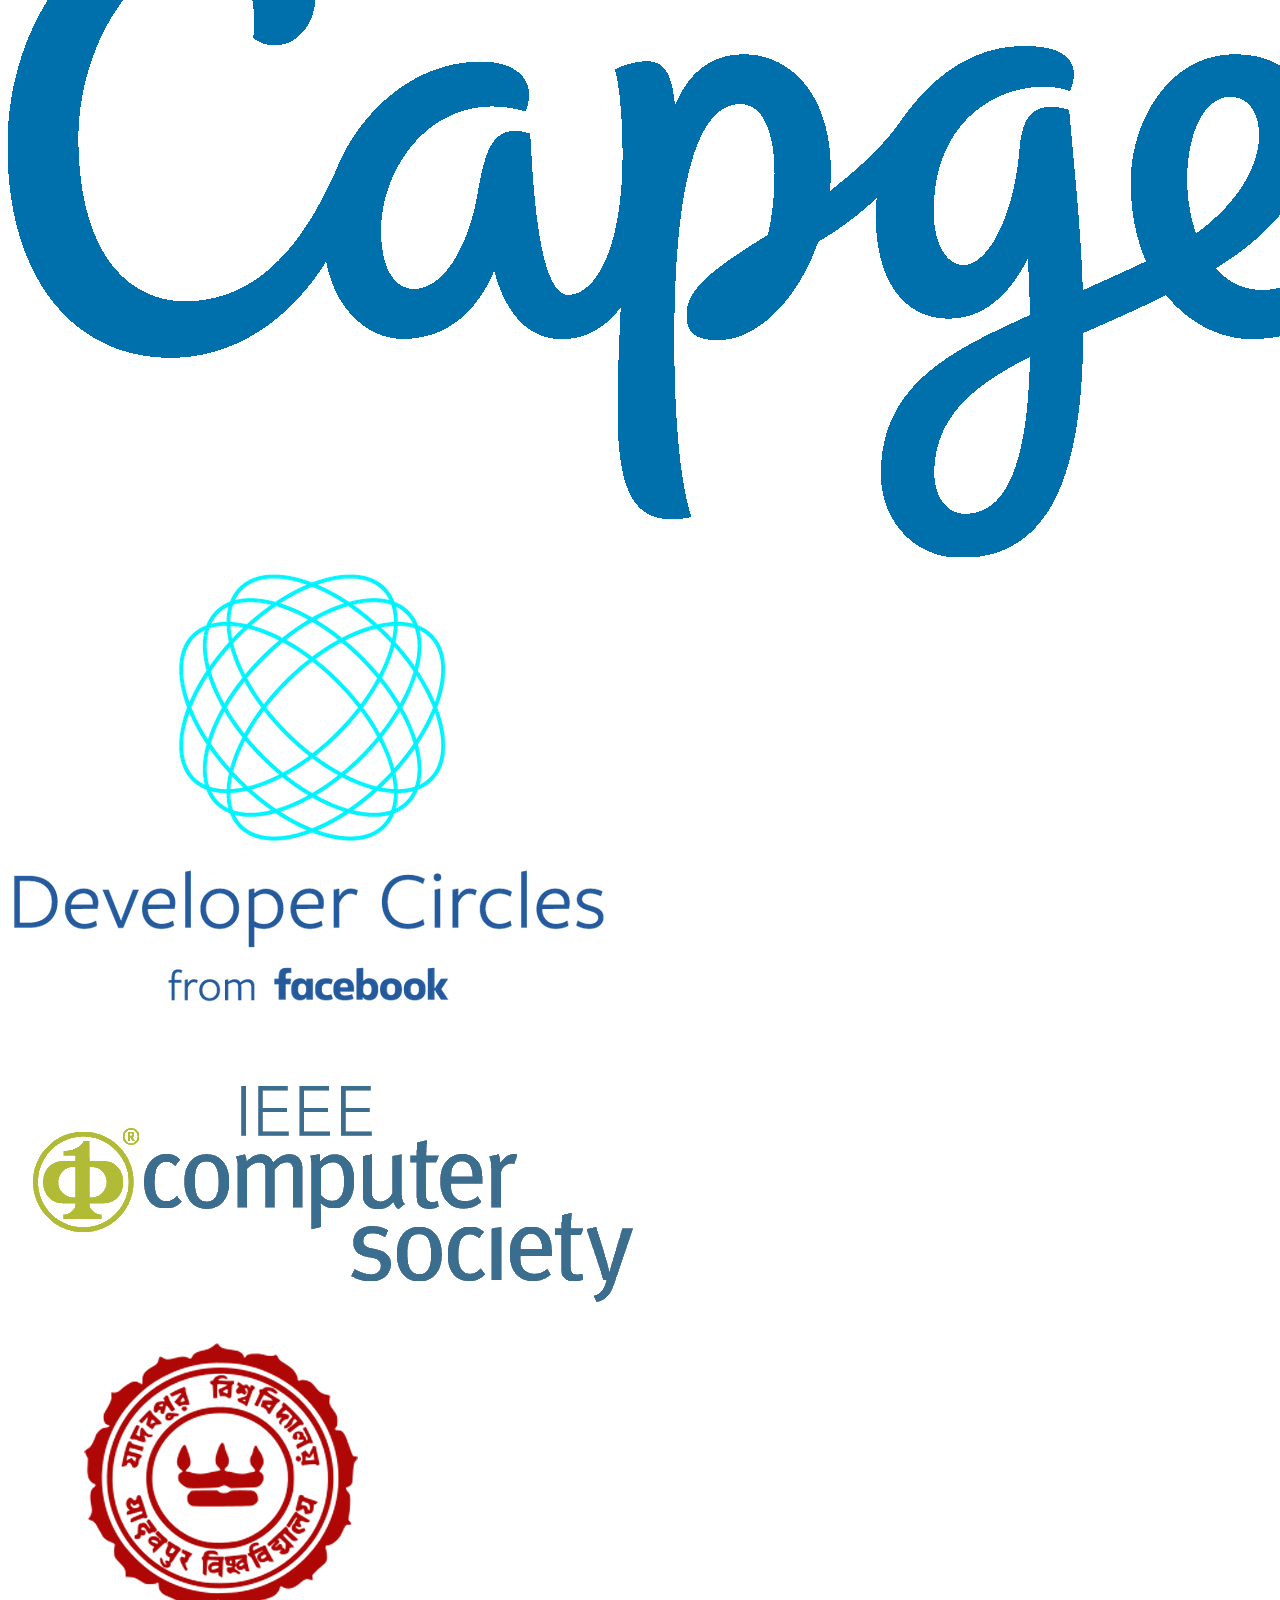
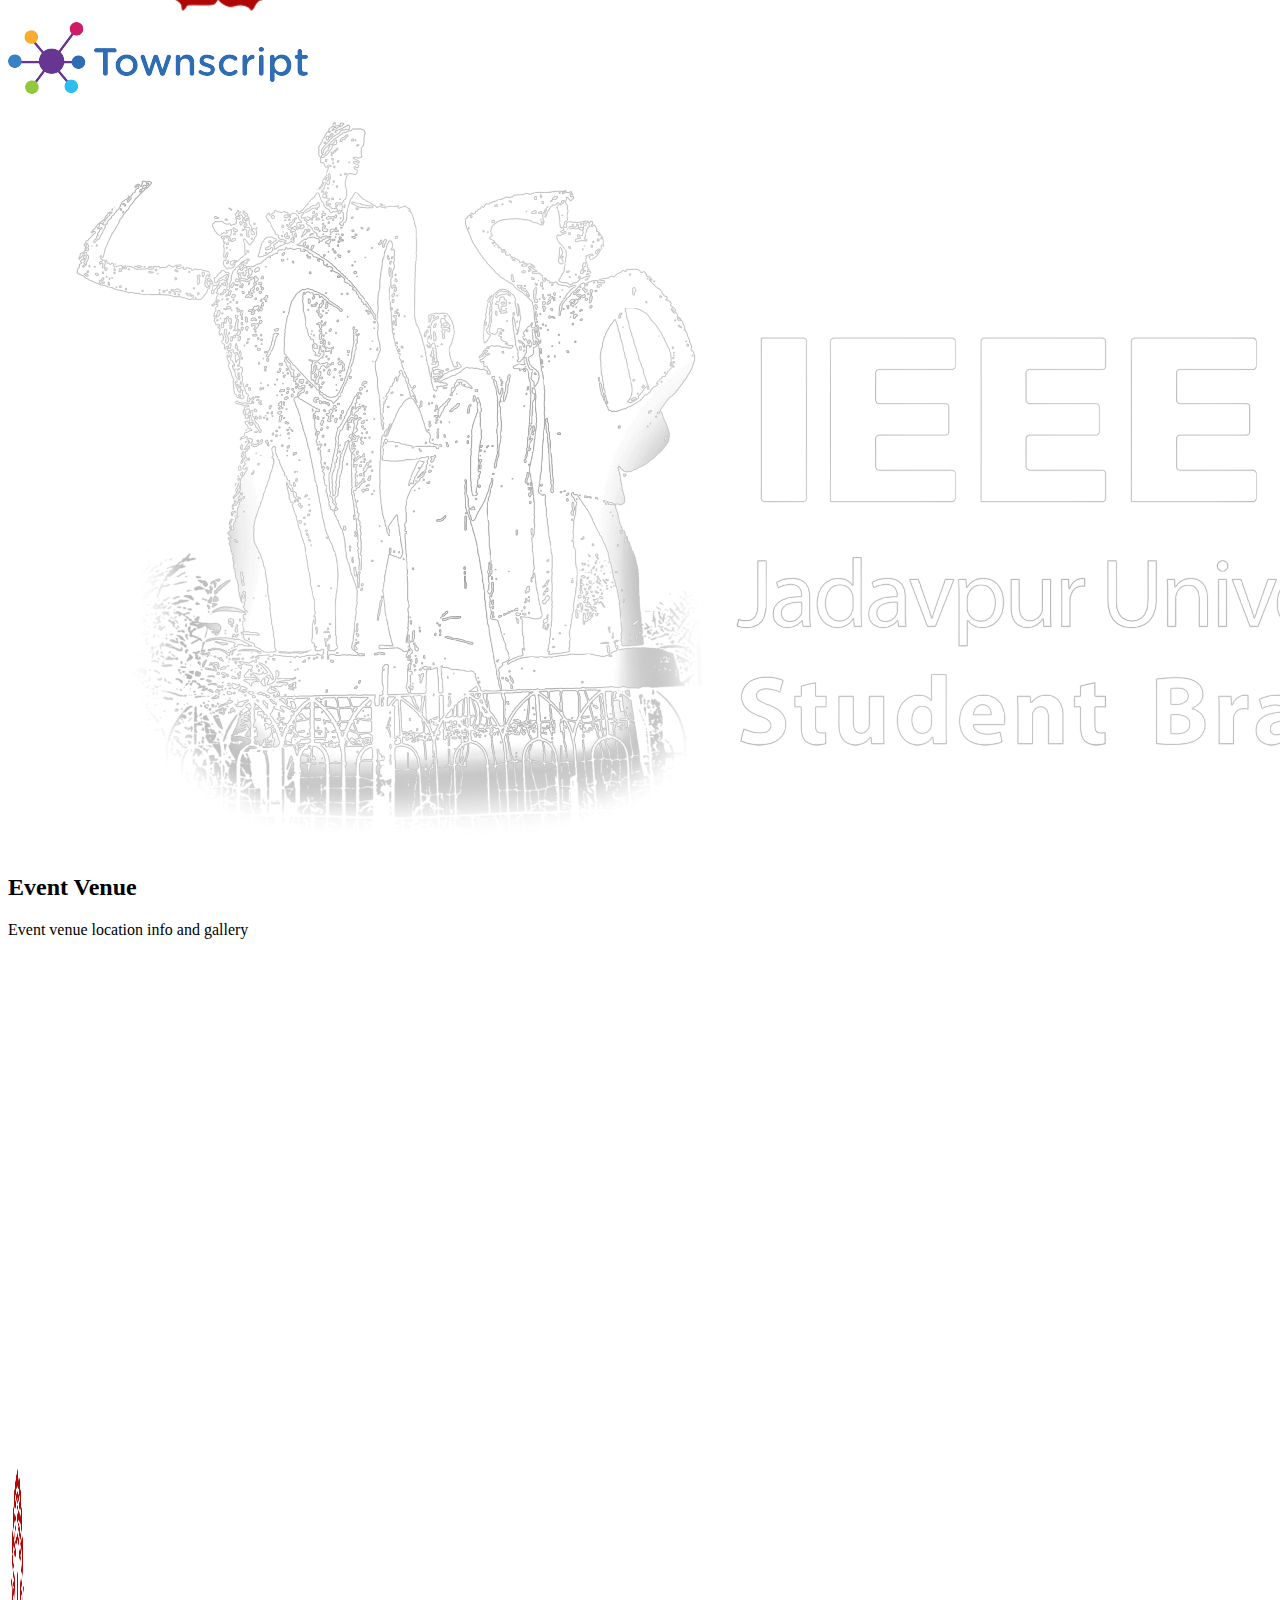
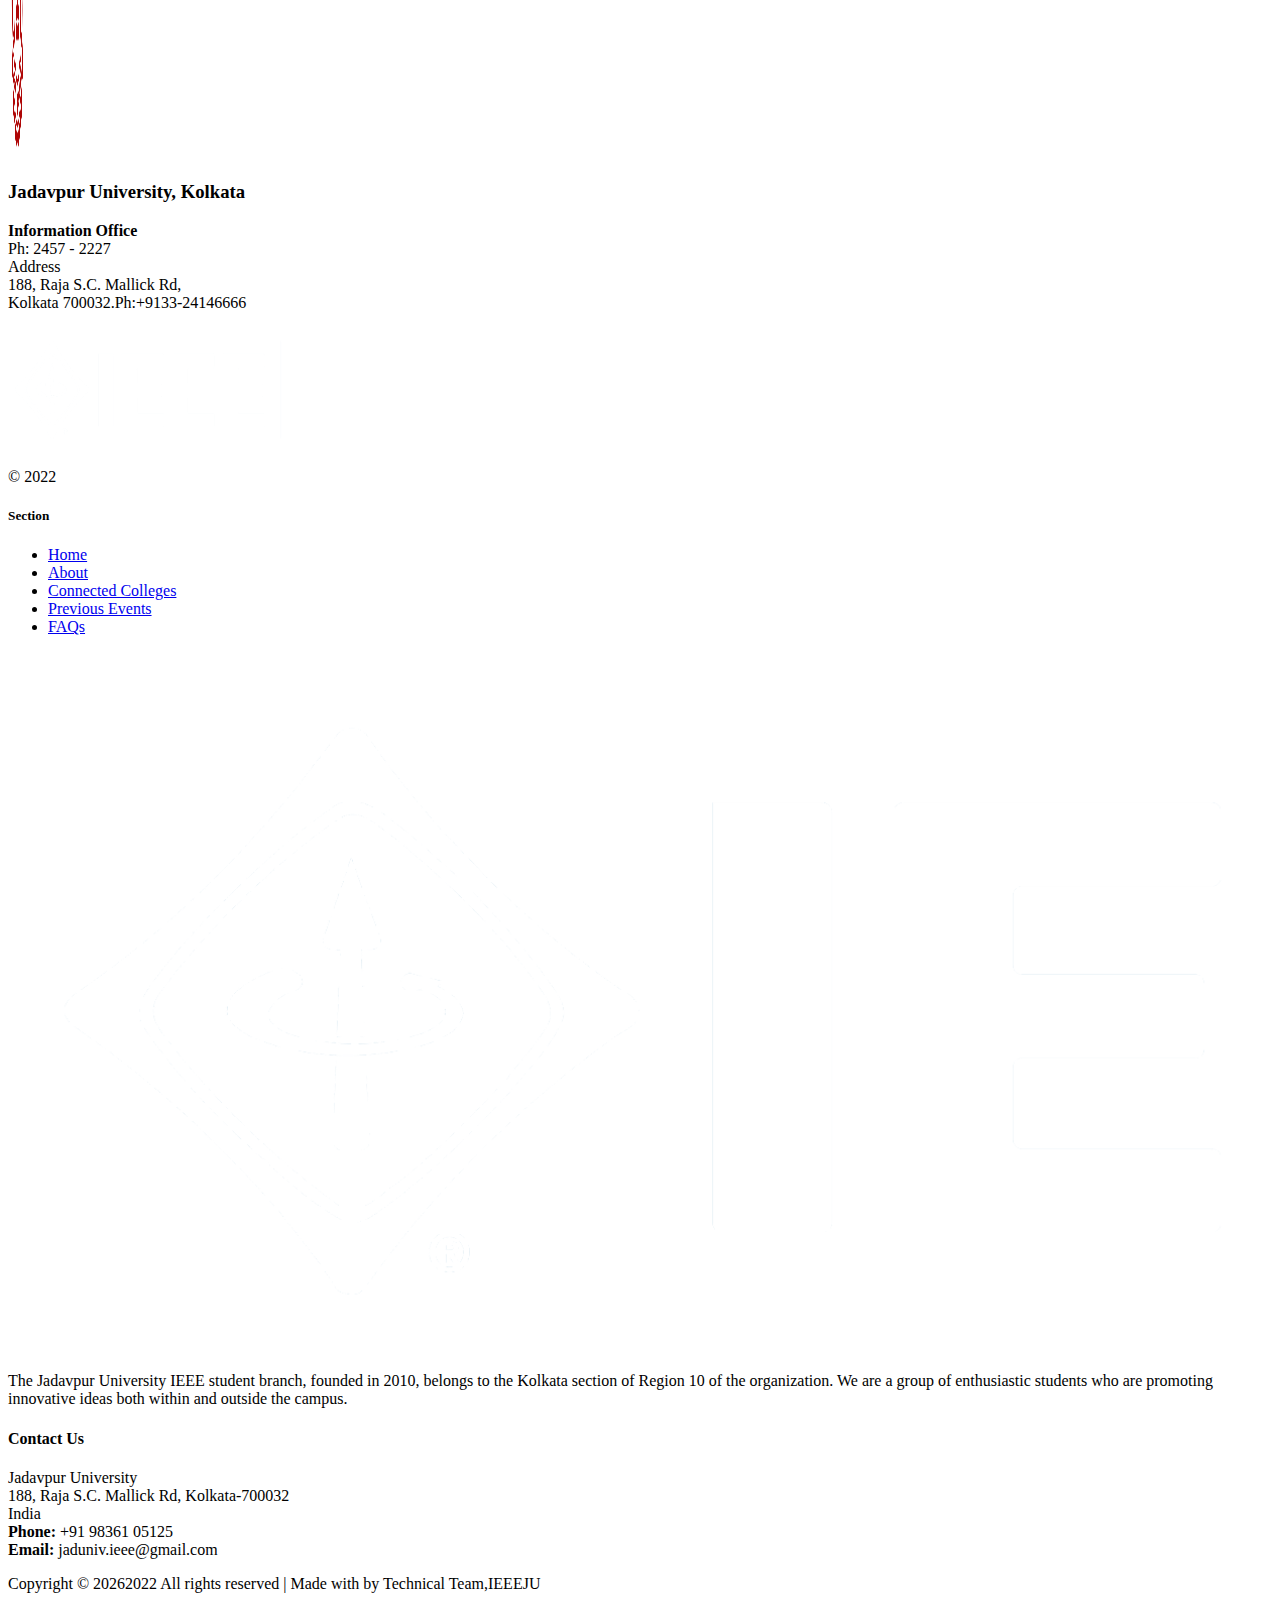
==== commit ccf3a1d4: "Add files via upload" ====
--- a/index.html
+++ b/index.html
@@ -25,7 +25,7 @@
                             class="d-flex align-items-center my-2 my-lg-0 me-lg-auto text-white text-decoration-none">
                             <img src="WHITEML.png" alt="" class="bg-placeholder-img" height="70" weidth="300">
 
-                            </svg>
+
                         </a>
 
                         <ul class="nav col-12 col-lg-auto my-2 justify-content-center my-md-0 text-small">
@@ -140,7 +140,7 @@
                 <div class="slide">
                     <img src="assets/img/sb1.png" style="width:49vw; height: 20hw;">
                 </div>
-                <img src="C:\Users\HP\Pictures\Camera Roll\photo-carousel4.jpg" class="d-block w-100" alt="...">
+                <img src="D:\HTML_codes\photo-carousel4.jpg" class="d-block w-100" alt="...">
                 <div class="carousel-caption d-none d-md-block">
                     <h5> Our Vision</h5>
                     <p> Creating a platform where students would get a chance to interact with researchers and
@@ -233,42 +233,58 @@
 
     <div class="card-group my-2">
         <div class="card text-bg-danger">
-            <img src="Krishnachur_Ghosh.jpg" class="card-img-top" height="400" width="200" alt="...">
+            <img src="Krishnachur_Ghosh.jpg" class="card-img-top" alt="...">
             <div class="card-body">
                 <h5 class="card-title">Krishnachur Ghosh</h5>
                 <p class="card-text">SWE at Mobilewalla, ex- intern at Reliance Industries,co-founder of FoodGo, a
-                    restaurant logistics automation web app</p>
+                    restaurant logistics automation Web App.</p>
                 <p class="card-text">
-                <a href="#" class="btn btn-info">Know more</a>
-            </div>
-        </div>
-        <div class="card text-bg-warning">
+                    <a href="https://www.linkedin.com/in/krisg04/" class="btn btn-info">Know more</a>
+            </div>
+        </div>
+        <div class="card text-bg-light">
             <img src="Biparnak_Roy.jpg" class="card-img-top" alt="...">
             <div class="card-body">
                 <h5 class="card-title">Biparnak Roy</h5>
-                <p class="card-text">IEEE Secretary,Jadavpur University Campus, ML Enthusiasist</p>
-                <p class="card-text"><small class="text-muted">Last updated 3 mins ago</small></p>
-            </div>
-        </div>
-        <div class="card">
-            <img src="..." class="card-img-top" alt="...">
+                <p class="card-text">IEEE Secretary,Jadavpur University Campus, ML Enthusiasist.</p>
+                <p class="card-text"></p><br>
+                <a href="https://www.linkedin.com/in/biparnak-roy-b32b34a8/" class="btn btn-info">Know more</a>
+            </div>
+        </div>
+        <div class="card text-bg-warning">
+            <img src="shreya_di.jpg" class="card-img-top" alt="...">
             <div class="card-body">
                 <h5 class="card-title">Shreya Biswas</h5>
-                <p class="card-text">This is a wider card with supporting text below as a natural lead-in to additional
-                    content. This card has even longer content than the first to show that equal height action.</p>
-                <p class="card-text"><small class="text-muted">Last updated 3 mins ago</small></p>
-            </div>
-        </div>
-    </div>
-
-    </div>
-    <div class="row row-cols-1 row-cols-md-3 my-4 g-4">
+                <p class="card-text">Computer Vision Research Intern at MIR Labs, ISI,IIT Kgp and JU.</p>
+                <p class="card-text"></p><br>
+                    <a href="https://www.linkedin.com/in/shreya-biswas-25b75b19a/" class="btn btn-info">Know more</a>
+            </div>
+        </div>
+    </div>
+    <nav class="navbar bg-light my-4 ">
+        <div class="container-fluid text-bg-success">
+            <a class="navbar-brand" href="#">
+                <center>
+                    <h2>
+                        <img src="ML Acclerator logo.png" alt="" width="50" height="40"
+                            class="d-inline-block align-text-top">
+                        PRIZES & T-SHIRT
+                    </h2>
+                </center>
+
+            </a>
+        </div>
+    </nav>
+
+    </div>
+    <div class="row row-cols-1 row-cols-md-3 g-4">
         <div class="col">
             <div class="card">
                 <img src="Amazon-Echo-dot.jpg" class="card-img-top" alt="...">
                 <div class="card-body">
                     <h5 class="card-title">Amazon Echo Dot</h5>
-                    <p class="card-text">1st Prize for a participant who can develop a model with maximum accuracy with given constrains</p>
+                    <p class="card-text">1st Prize for a participant who can develop a model with maximum accuracy with
+                        given constrains.</p>
                 </div>
             </div>
         </div>
@@ -277,7 +293,8 @@
                 <img src="boat_airdopes.jpg" class="card-img-top" alt="...">
                 <div class="card-body">
                     <h5 class="card-title">Boat Airdopes 148</h5>
-                    <p class="card-text">2nd Prize for a participant who can develop a model with 2nd highest accuracy with given constrains</p>
+                    <p class="card-text">2nd Prize for a participant who can develop a model with 2nd highest accuracy
+                        with given constrains.</p>
                 </div>
             </div>
         </div>
@@ -286,14 +303,136 @@
                 <img src="t shirt.jpg" class="card-img-top" alt="...">
                 <div class="card-body">
                     <h5 class="card-title">T-Shirt</h5>
-                    <p class="card-text">It will be given to every participant attending the session according to the their preferences in the registration form</p>
-                </div>
-            </div>
-        </div>
-
-    </div>
+                    <p class="card-text">It will be given to every participant attending the session according to the
+                        their preferences in the registration form.</p>
+                </div>
+            </div>
+        </div>
+
+    </div>
+    <!--contacts-->
+    <nav class="navbar bg-light my-2 ">
+        <div class="container-fluid text-bg-info">
+            <div class="row featurette d-flex justify-content-centre allign-item-centre" >
+            <a class="navbar-brand" href="#">
+                <center>
+                    <h2>
+                        <img src="ML Acclerator logo.png" alt="" width="50" height="40"
+                            class="d-inline-block align-text-top">
+                        CONTACTS FOR ADDITIONAL QUERIES
+                    </h2>
+                </center>
+
+            </a>
+            </div>
+        </div>
+    </nav>
+
+
+    <div class="row row-cols-1 row-cols-md-3 my-2 g-4">
+        <div class="col">
+            <div class="card h-100">
+                <img src="Subhadip_Nandy.jpg" class="card-img-top" alt="...">
+                <div class="card-body">
+                    <h5 class="card-title"><strong>Subhadip Dey</strong></h5>
+                    <p class="card-text">
+                    <h6>Incoming Technical Consultant intern at PWC India</h6>
+                    <h6> <strong>Phone:</strong> +91 81455 24273</h6>
+                    <h6>Chairperson of IEEE JU Branch Executive Committee.</h6>
+                    <h6><strong>Email:</strong> subhadipnandyofficial@gmail.com</h6><br>
+                    <a href="https://www.linkedin.com/in/subhadip01nandy/" class="btn btn-info">Linkedin</a>
+                    <a href="https://www.facebook.com/subhadip.nandy.50" class="btn btn-primary">Facebook</a>
+
+
+
+                    </p>
+                </div>
+            </div>
+        </div>
+        <div class="col">
+            <div class="card h-100">
+                <img src="Debojit_Ghosh.jpg" class="card-img-top" alt="...">
+                <div class="card-body">
+                    <h5 class="card-title"><strong>Debojit Ghosh</strong></h5>
+                    <p class="card-text">
+                    <h6>Co-Founder and Technical Specialist at ShittyBots.inc</h6>
+                    <h6> <strong>Phone:</strong> +91 89022 87177</h6>
+                    <h6>Vice-chairperson of IEEE JU Branch Executive Committee.</h6>
+                    <h6><strong>Email:</strong> ghoshdebo2000@gmail.com</h6><br>
+                    <a href="https://www.linkedin.com/in/debojitghosh/" class="btn btn-info">Linkedin</a>
+                    <a href="https://www.facebook.com/debojit.ghosh.35325" class="btn btn-primary">Facebook</a>
+
+                     </p>
+                </div>
+            </div>
+        </div>
+        <div class="col">
+            <div class="card h-100">
+                <img src="Biparnak_Roy.jpg" class="card-img-top" alt="...">
+                <div class="card-body">
+                    <h5 class="card-title"><strong>Biparnak Roy</strong></h5>
+                    <h6>Technical Specialist at ShittyBots.inc & ML Developer</h6>
+                    <h6> <strong>Phone:</strong>+91 97755 88256</h6>
+                    <h6>Secretary of IEEE JU Branch Executive Committee.</h6>
+                    <h6><strong>Email:</strong> roybiparnak@gmail.com</h6><br>
+                    <a href="https://www.linkedin.com/in/biparnak-roy-b32b34a8/" class="btn btn-info">Linkedin</a>
+                    <a href="https://www.facebook.com/biparnak.roy" class="btn btn-primary">Facebook</a>
+</p>
+                </div>
+            </div>
+        </div>
+
+    </div>
+    <!--sponsors-->
+    <nav class="navbar bg-light my-2 ">
+        <div class="container-fluid text-bg-secondary">
+            <div class="row featurette d-flex justify-content-centre allign-item-centre" >
+            <a class="navbar-brand" href="#">
+                <center>
+                    <h2>
+                        <img src="ML Acclerator logo.png" alt="" width="50" height="40"
+                            class="d-inline-block align-text-top">
+                        SPONSORS
+                    </h2>
+                </center>
+
+            </a>
+            </div>
+        </div>
+    </nav>
+
+    <div class="card-group h-5">
+        <div class="card ">
+          <img src="Capgemini.png" class="card-img-bottom" alt="...">
+          
+        </div>
+        <div class="card">
+          <img src="Developers_Circle.png" class="card-img-top" alt="...">
+         
+        </div>
+        <div class="card">
+          <img src="Computer_Society.png" class="card-img-top" alt="...">
+         
+        </div>
+      </div>
+
+      <div class="card-group h-5">
+        <div class="card ">
+          <img src="2.png" class="card-img-bottom" alt="...">
+          
+        </div>
+        <div class="card">
+          <img src="Townscript.png" class="card-img-top" alt="...">
+         
+        </div>
+        <div class="card">
+          <img src="sb1.png" class="card-img-top" alt="...">
+         
+        </div>
+      </div>
+
     <!--map-->
-    <div class="container-fluid text-bg-dark ">
+    <div class="container-fluid text-bg-dark my-4">
 
         <div class="section-header">
             <h2>Event Venue</h2>
@@ -302,15 +441,15 @@
 
         <div class="row no-gutters">
             <div class="col-lg-6 venue-map">
-                <iframe
+                <iframe class="img-fluid"
                     src="https://www.google.com/maps/embed?pb=!1m18!1m12!1m3!1d7372.2658754564045!2d88.3654639749441!3d22.499194940882138!2m3!1f0!2f0!3f0!3m2!1i1024!2i768!4f13.1!3m3!1m2!1s0x3a0271237f28abe9%3A0xd047bab0c8bfb11c!2sJadavpur%20University!5e0!3m2!1sen!2sin!4v1569938080439!5m2!1sen!2sin"
-                    width="600" height="450" frameborder="0" style="border:0;" allowfullscreen=""></iframe>
+                    width="900" height="500" frameborder="0" style="border:0;" allowfullscreen=""></iframe>
             </div>
 
             <div class="col-lg-6 venue-info">
                 <div class="row justify-content-center">
-                    <img src="2.png" height="200" width="20" alt="">
-                    <div class="col-11 col-lg-8">
+                    <img class="img-fluid" src="2.png" height="300" width="20" alt="">
+                    <div class="col-6 col-lg-8">
                         <h3>Jadavpur University, Kolkata</h3>
                         <p> <b>Information Office</b><br>
                             Ph: 2457 - 2227<br>
@@ -323,83 +462,121 @@
         </div>
 
     </div>
-    <footer id="footer">
-        <div class="footer-top">
-          <div class="container">
-            <div class="row">
-    
-              <div class="col-lg-3 col-md-6 footer-info">
-                <img src="logo_foot.png" alt="TheEvenet">
-                <p>The Jadavpur University IEEE student branch, founded in 2010, belongs to the Kolkata section of Region 10 of the organization. We are a group of enthusiastic students who are promoting innovative ideas both within and outside the campus.
-                </p></div>
-    
-              <div class="col-lg-3 col-md-6 footer-links">
-                <!--<h4>Useful Links</h4>-->
-                <!--<ul>
-                  <li><i class="fa fa-angle-right"></i> <a href="#">Home</a></li>
-                  <li><i class="fa fa-angle-right"></i> <a href="#">About us</a></li>
-                  <li><i class="fa fa-angle-right"></i> <a href="#">Services</a></li>
-                  <li><i class="fa fa-angle-right"></i> <a href="#">Terms of service</a></li>
-                  <li><i class="fa fa-angle-right"></i> <a href="#">Privacy policy</a></li>
-                </ul>-->
-              </div>
-    
-              <div class="col-lg-3 col-md-6 footer-links">
-                <!--<h4>Useful Links</h4>--->
-                <!--<ul>
-                  <li><i class="fa fa-angle-right"></i> <a href="#">Home</a></li>
-                  <li><i class="fa fa-angle-right"></i> <a href="#">About us</a></li>
-                  <li><i class="fa fa-angle-right"></i> <a href="#">Services</a></li>
-                  <li><i class="fa fa-angle-right"></i> <a href="#">Terms of service</a></li>
-                  <li><i class="fa fa-angle-right"></i> <a href="#">Privacy policy</a></li>
-                </ul>-->
-              </div>
-    
-              <div class="col-lg-3 col-md-6 footer-contact">
-                <h4>Contact Us</h4>
-                <p>
-                  Jadavpur University <br>
-                  188, Raja S.C. Mallick Rd, Kolkata-700032<br>
-                  India<br>
-                  <strong>Phone:</strong> +91 98361 05125<br>
-                  <strong>Email:</strong> jaduniv.ieee@gmail.com<br>
-                </p>
-    
-                <div class="social-links">
-                  <a href="https://twitter.com/IeeeJadavpur" class="twitter"><i class="fa fa-twitter"></i></a>
-                  <a href="https://www.facebook.com/ieeejusb" class="facebook"><i class="fa fa-facebook"></i></a>
-                  <!--<a href="#" class="instagram"><i class="fa fa-instagram"></i></a>-->
-                  <!--<a href="#" class="google-plus"><i class="fa fa-google-plus"></i></a>-->
-                  <!--<a href="#" class="linkedin"><i class="fa fa-linkedin"></i></a>-->
-                </div>
-    
-              </div>
-    
-            </div>
-          </div>
-        </div>
-    
-        <div class="container">
-          <div class="copyright">
-            
-          </div>
-          <div class="credits">
-            <p><!-- Link back to Colorlib can't be removed. Template is licensed under CC BY 3.0. -->
-              Copyright ©<script type="text/javascript" async="" src="https://static.getbutton.io/widget-send-button/js/init.js"></script><script>document.write(new Date().getFullYear());</script>2022 All rights reserved | Made with <i class="fa fa-heart-o" aria-hidden="true"></i> by Technical Team,IEEEJU 
-              <!-- Link back to Colorlib can't be removed. Template is licensed under CC BY 3.0. --></p>
-          </div>
-        </div>
-      </footer>
-
-    <script src="https://cdn.jsdelivr.net/npm/bootstrap@5.2.0/dist/js/bootstrap.bundle.min.js"
-        integrity="sha384-A3rJD856KowSb7dwlZdYEkO39Gagi7vIsF0jrRAoQmDKKtQBHUuLZ9AsSv4jD4Xa"
-        crossorigin="anonymous"></script>
-    <script src="https://cdn.jsdelivr.net/npm/@popperjs/core@2.11.5/dist/umd/popper.min.js"
-        integrity="sha384-Xe+8cL9oJa6tN/veChSP7q+mnSPaj5Bcu9mPX5F5xIGE0DVittaqT5lorf0EI7Vk"
-        crossorigin="anonymous"></script>
-    <script src="https://cdn.jsdelivr.net/npm/bootstrap@5.2.0/dist/js/bootstrap.min.js"
-        integrity="sha384-ODmDIVzN+pFdexxHEHFBQH3/9/vQ9uori45z4JjnFsRydbmQbmL5t1tQ0culUzyK"
-        crossorigin="anonymous"></script>
+    <div class="container-fluid">
+        <footer class="row row-cols-1 row-cols-sm-2 row-cols-md-5 py-5 my-5 border-top text-bg-dark">
+            <div class="col mb-3">
+                <a href="/" class="d-flex align-items-center mb-3 link-dark text-decoration-none">
+                    <img src="logo_foot.png" height="120" width="520" alt="">
+                </a>
+                <p class="text-muted">© 2022</p>
+            </div>
+
+            <div class="col mb-9">
+
+            </div>
+
+            <div class="col mb-3">
+                <h5>Section</h5>
+                <ul class="nav flex-column">
+                    <li class="nav-item mb-2"><a href="#" class="nav-link p-0 text-muted">Home</a></li>
+                    <li class="nav-item mb-2"><a href="https://www.ieee.org" class="nav-link p-0 text-muted">About</a></li>
+                    <li class="nav-item mb-2"><a href="#" class="nav-link p-0 text-muted">Connected Colleges</a></li>
+                    <li class="nav-item mb-2"><a href="https://ieee-jaduniv.in/mla/#" class="nav-link p-0 text-muted">Previous Events</a></li>
+                    <li class="nav-item mb-2"><a href="https://ieee-jaduniv.in/mla/#" class="nav-link p-0 text-muted">FAQs</a></li>
+                </ul>
+            </div>
+
+            <!--footer-->
+            <footer id="footer">
+                <div class="footer-top">
+                    <div class="container-fluid">
+                        <div class="row">
+
+                            <div class="col-lg-0 col-md-0 footer-info">
+                                <img class="img-fluid" height="700" src="logo_foot.png" alt="...">
+                                <p>The Jadavpur University IEEE student branch, founded in 2010, belongs to the Kolkata
+                                    section of Region 10 of the organization. We are a group of enthusiastic students
+                                    who are promoting innovative ideas both within and outside the campus.
+                                </p>
+                            </div>
+
+                            <div class="col-lg-0 col-md-0 footer-links">
+                                <!--<h4>Useful Links</h4>-->
+                                <!--<ul>
+                      <li><i class="fa fa-angle-right"></i> <a href="#">Home</a></li>
+                      <li><i class="fa fa-angle-right"></i> <a href="#">About us</a></li>
+                      <li><i class="fa fa-angle-right"></i> <a href="#">Services</a></li>
+                      <li><i class="fa fa-angle-right"></i> <a href="#">Terms of service</a></li>
+                      <li><i class="fa fa-angle-right"></i> <a href="#">Privacy policy</a></li>
+                    </ul>-->
+                            </div>
+
+                            <div class="col-lg-0 col-md-0 footer-links">
+                                <!--<h4>Useful Links</h4>--->
+                                <!--<ul>
+                      <li><i class="fa fa-angle-right"></i> <a href="#">Home</a></li>
+                      <li><i class="fa fa-angle-right"></i> <a href="#">About us</a></li>
+                      <li><i class="fa fa-angle-right"></i> <a href="#">Services</a></li>
+                      <li><i class="fa fa-angle-right"></i> <a href="#">Terms of service</a></li>
+                      <li><i class="fa fa-angle-right"></i> <a href="#">Privacy policy</a></li>
+                    </ul>-->
+                            </div>
+
+                            <div class="col-lg-0 col-md-12 footer-contact">
+                                <h4>Contact Us</h4>
+                                <p>
+                                    Jadavpur University <br>
+                                    188, Raja S.C. Mallick Rd, Kolkata-700032<br>
+                                    India<br>
+                                    <strong>Phone:</strong> +91 98361 05125<br>
+                                    <strong>Email:</strong> jaduniv.ieee@gmail.com<br>
+                                </p>
+
+                                <div class="social-links">
+                                    <a href="https://twitter.com/IeeeJadavpur" class="twitter"><i
+                                            class="fa fa-twitter"></i></a>
+                                    <a href="https://www.facebook.com/ieeejusb" class="facebook"><i
+                                            class="fa fa-facebook"></i></a>
+                                    <!--<a href="#" class="instagram"><i class="fa fa-instagram"></i></a>-->
+                                    <!--<a href="#" class="google-plus"><i class="fa fa-google-plus"></i></a>-->
+                                    <!--<a href="#" class="linkedin"><i class="fa fa-linkedin"></i></a>-->
+                                </div>
+
+                            </div>
+
+                        </div>
+                    </div>
+                </div>
+
+                <div class="container">
+                    <div class="copyright">
+
+                    </div>
+                    <div class="credits">
+                        <p>
+                            <!-- Link back to Colorlib can't be removed. Template is licensed under CC BY 3.0. -->
+                            Copyright ©
+                            <script type="text/javascript" async=""
+                                src="https://static.getbutton.io/widget-send-button/js/init.js"></script>
+                            <script>document.write(new Date().getFullYear());</script>2022 All rights reserved | Made
+                            with <i class="fa fa-heart-o" aria-hidden="true"></i> by Technical Team,IEEEJU
+                            <!-- Link back to Colorlib can't be removed. Template is licensed under CC BY 3.0. -->
+                        </p>
+                    </div>
+                </div>
+            </footer>
+
+
+
+            <script src="https://cdn.jsdelivr.net/npm/bootstrap@5.2.0/dist/js/bootstrap.bundle.min.js"
+                integrity="sha384-A3rJD856KowSb7dwlZdYEkO39Gagi7vIsF0jrRAoQmDKKtQBHUuLZ9AsSv4jD4Xa"
+                crossorigin="anonymous"></script>
+            <script src="https://cdn.jsdelivr.net/npm/@popperjs/core@2.11.5/dist/umd/popper.min.js"
+                integrity="sha384-Xe+8cL9oJa6tN/veChSP7q+mnSPaj5Bcu9mPX5F5xIGE0DVittaqT5lorf0EI7Vk"
+                crossorigin="anonymous"></script>
+            <script src="https://cdn.jsdelivr.net/npm/bootstrap@5.2.0/dist/js/bootstrap.min.js"
+                integrity="sha384-ODmDIVzN+pFdexxHEHFBQH3/9/vQ9uori45z4JjnFsRydbmQbmL5t1tQ0culUzyK"
+                crossorigin="anonymous"></script>
 
 
 </body>
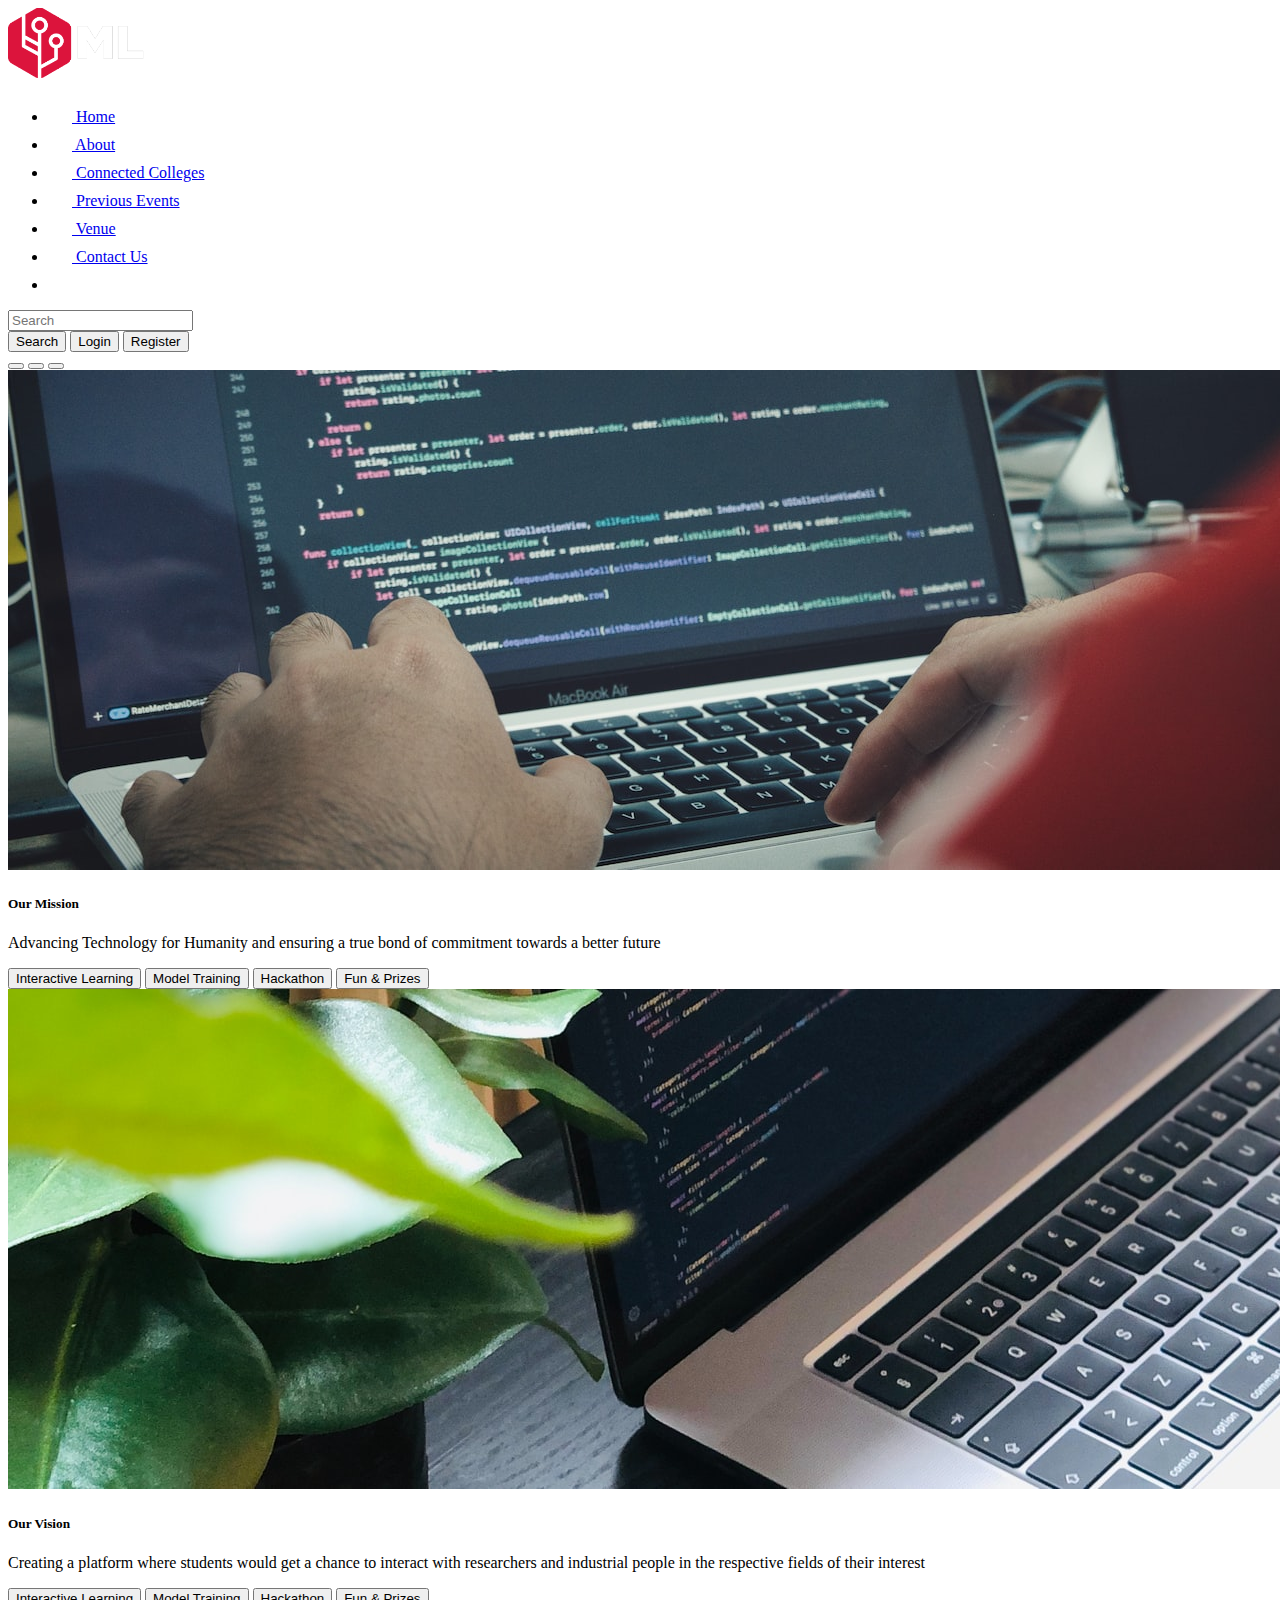
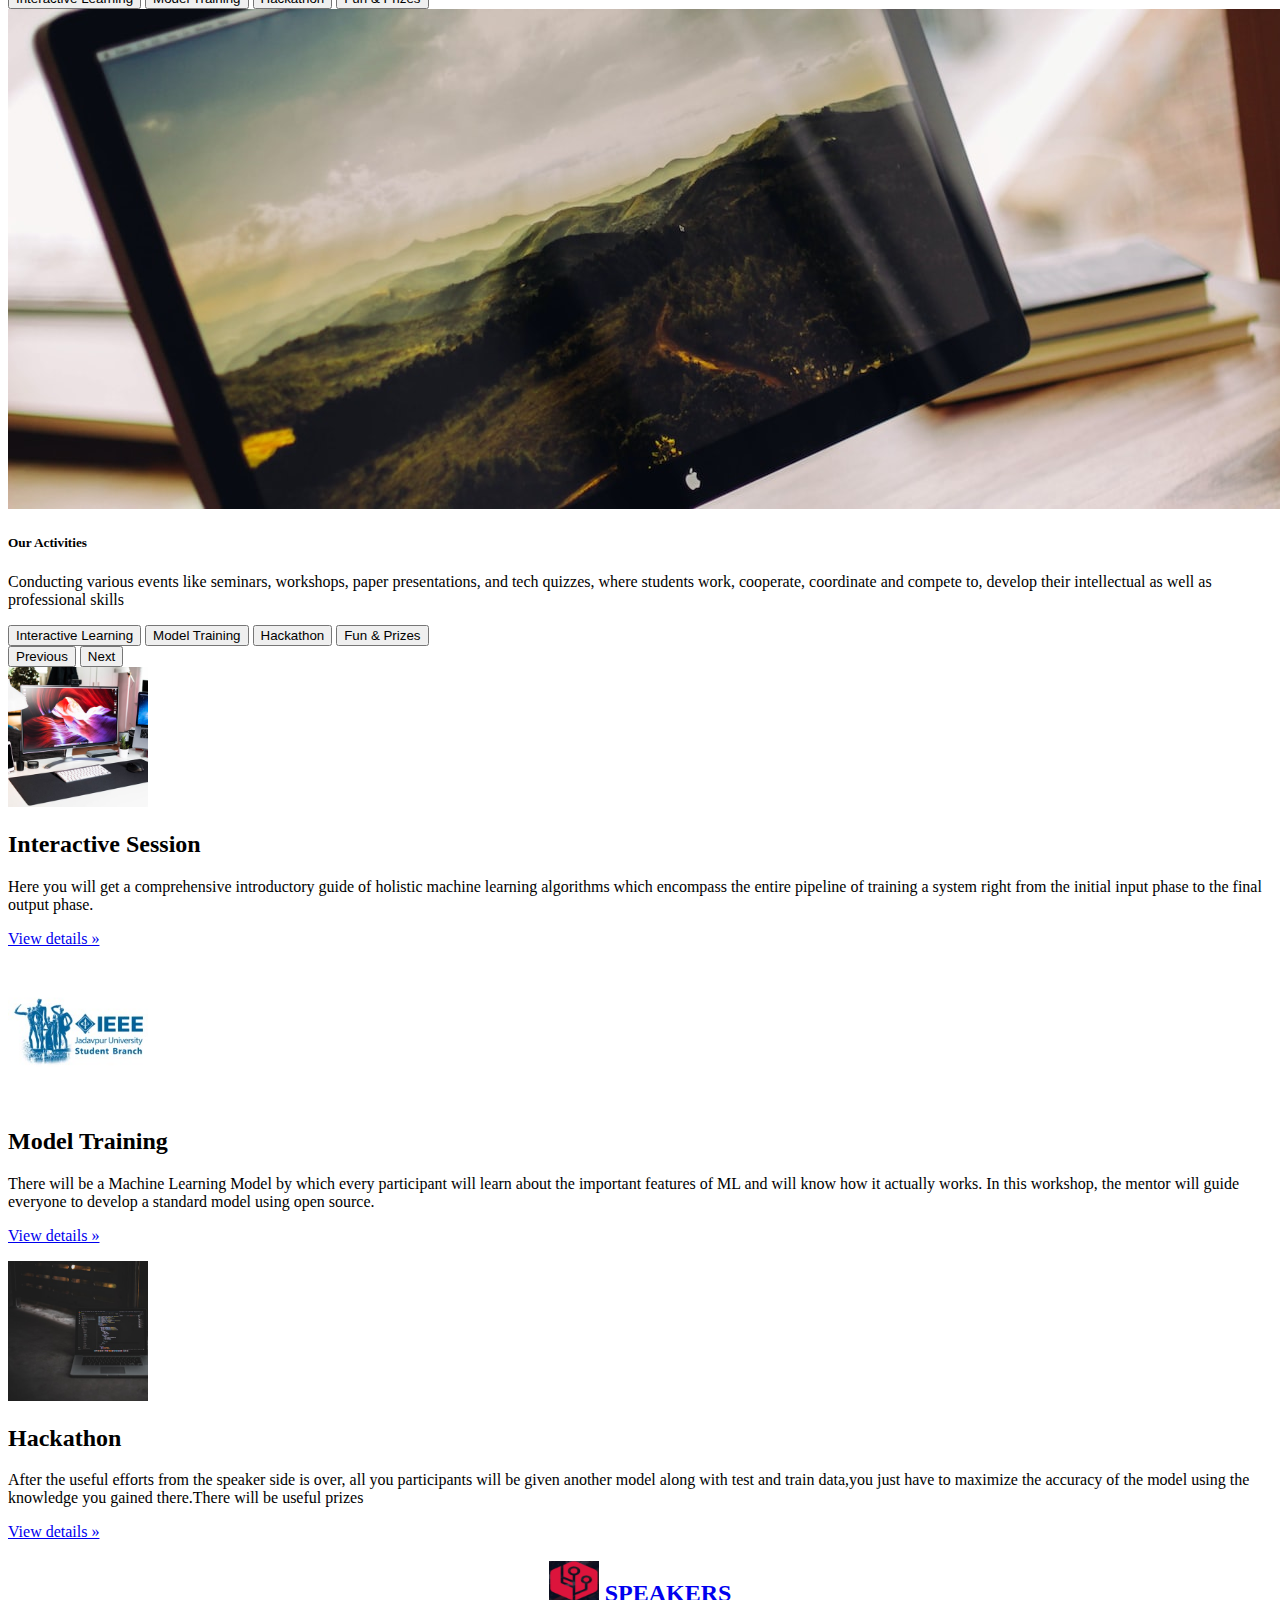
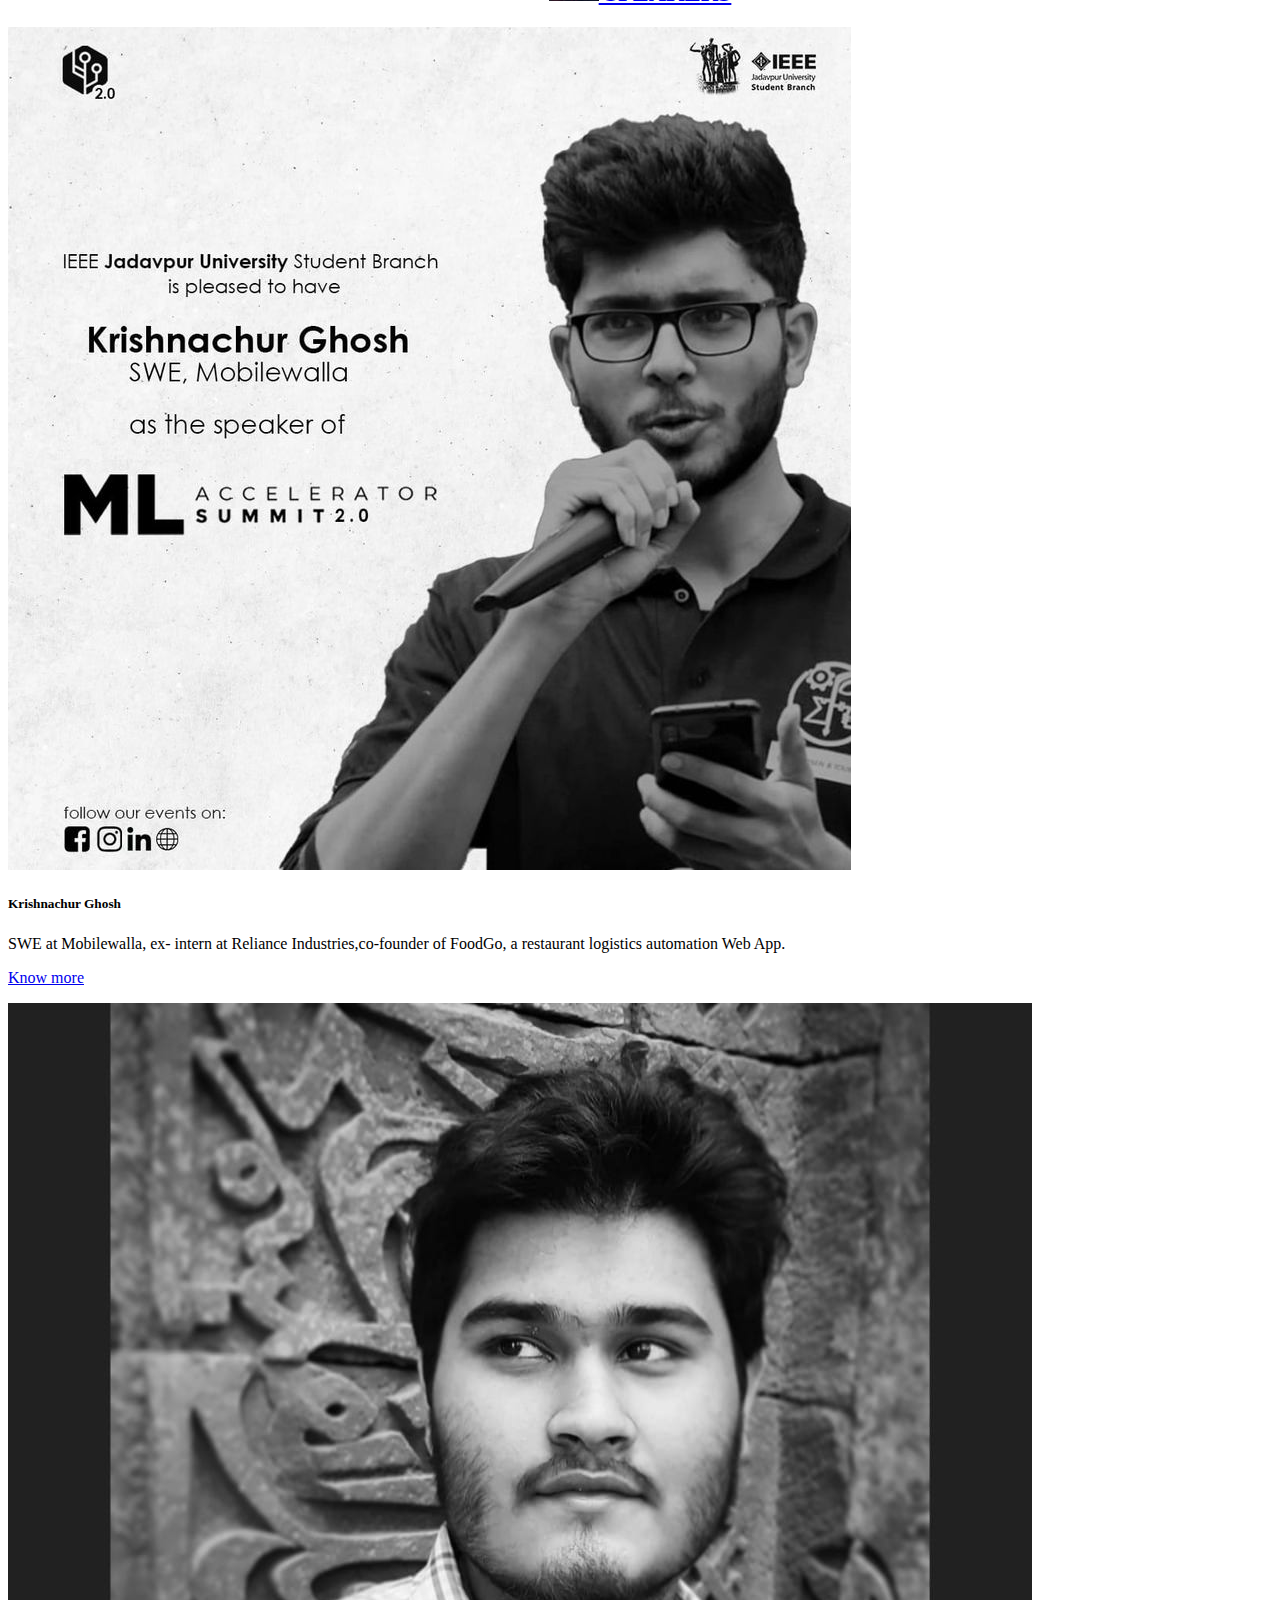
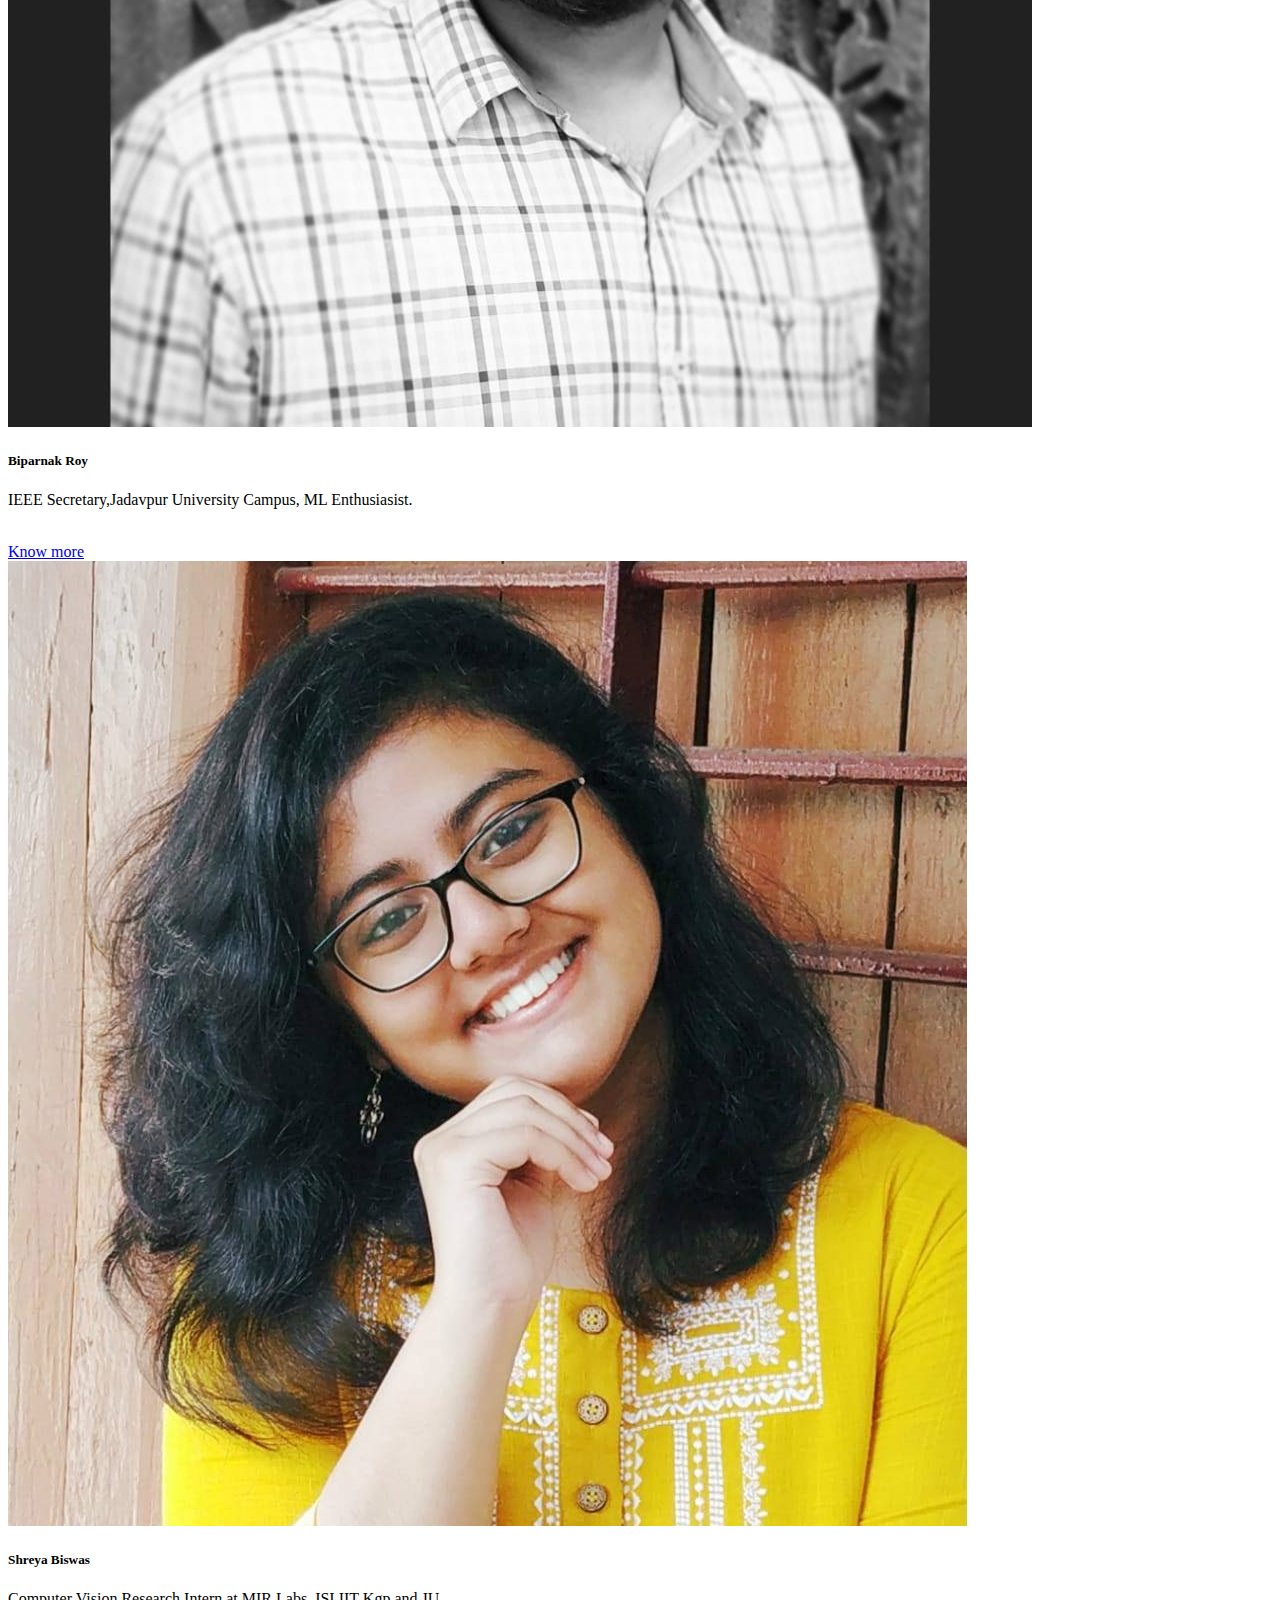
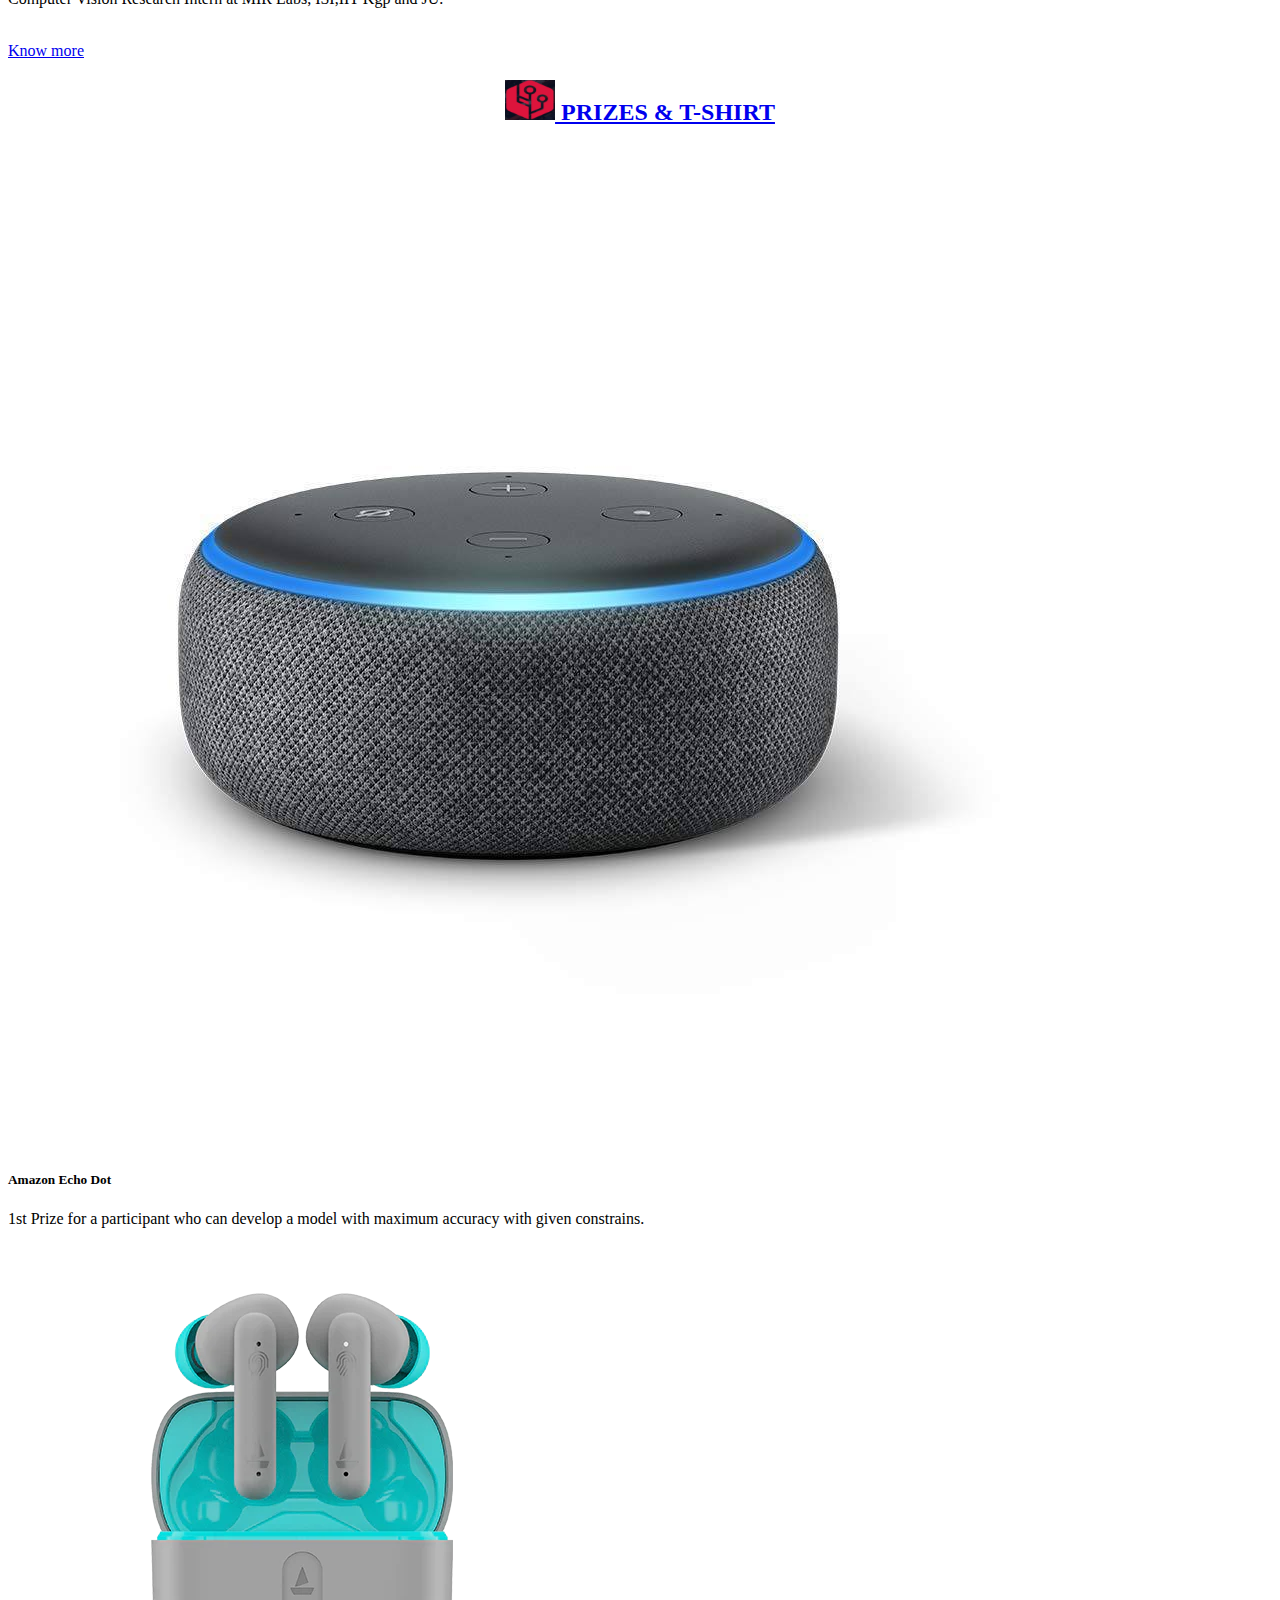
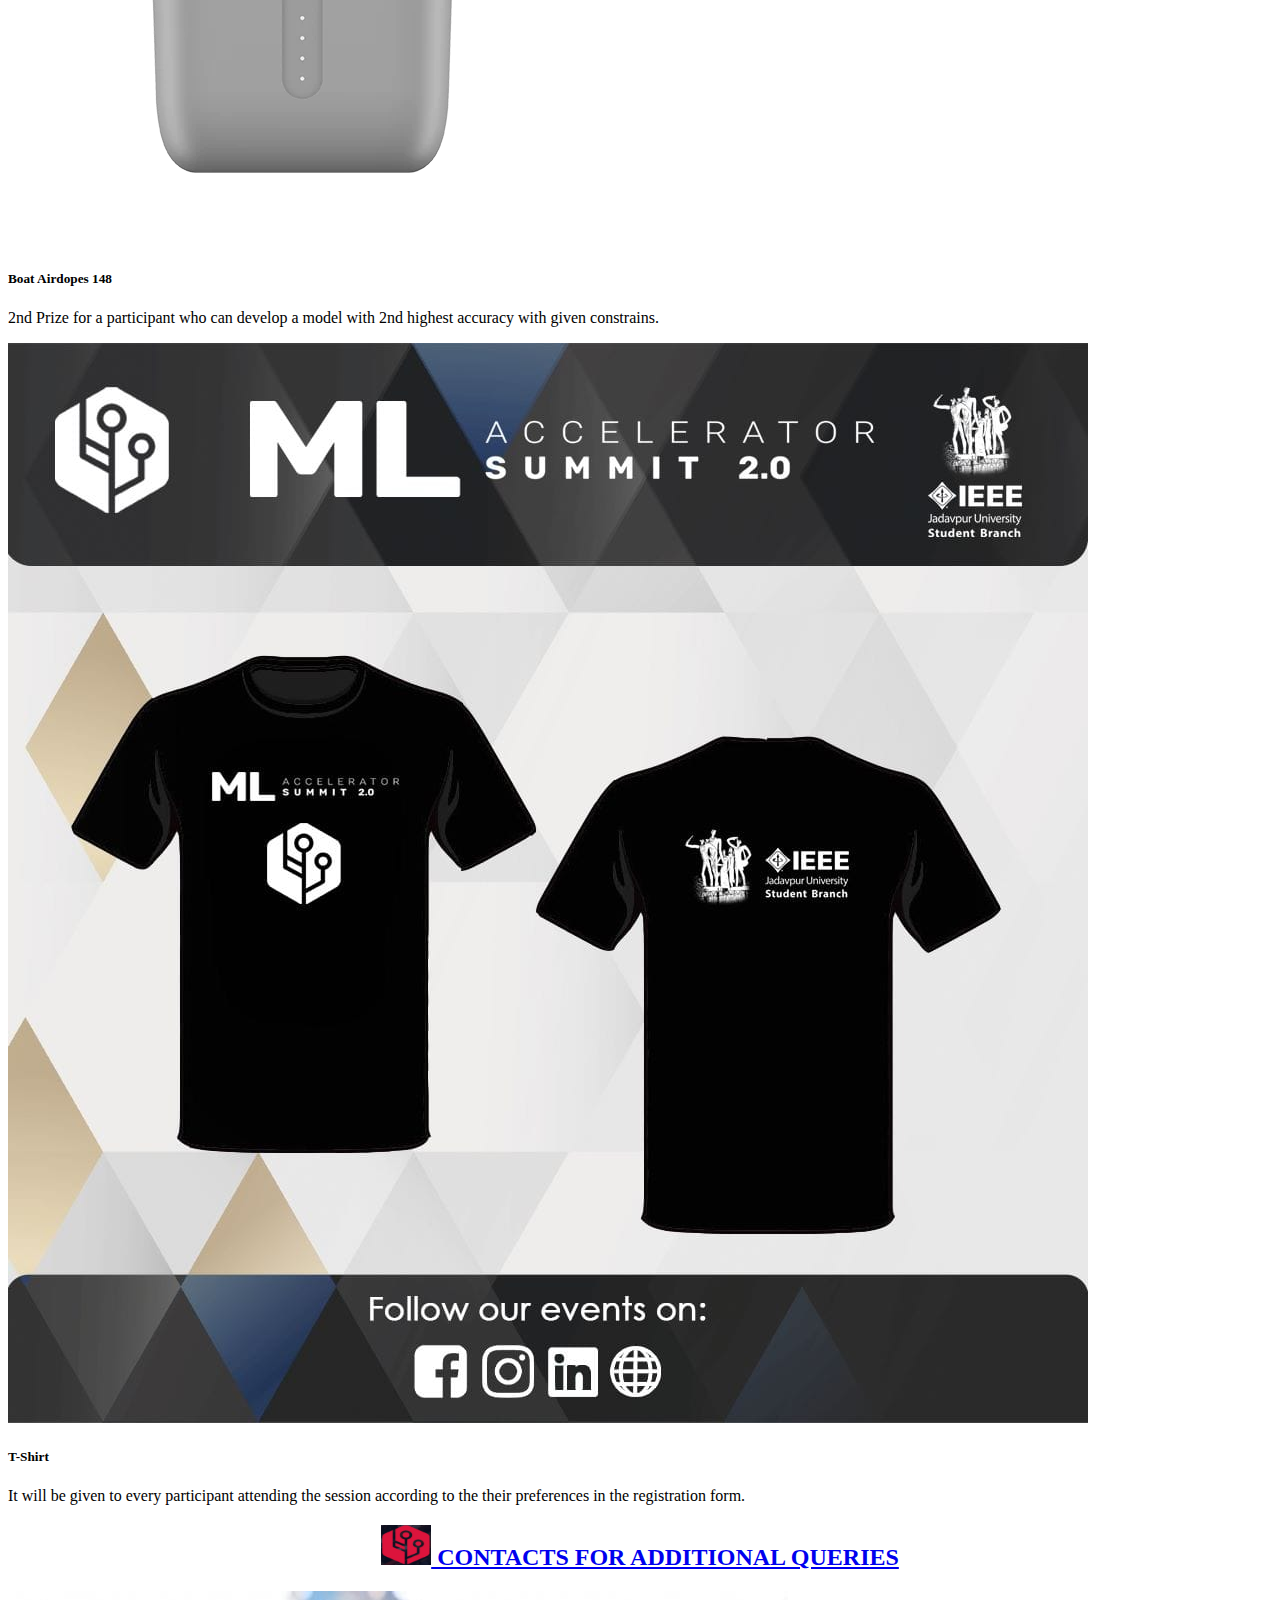
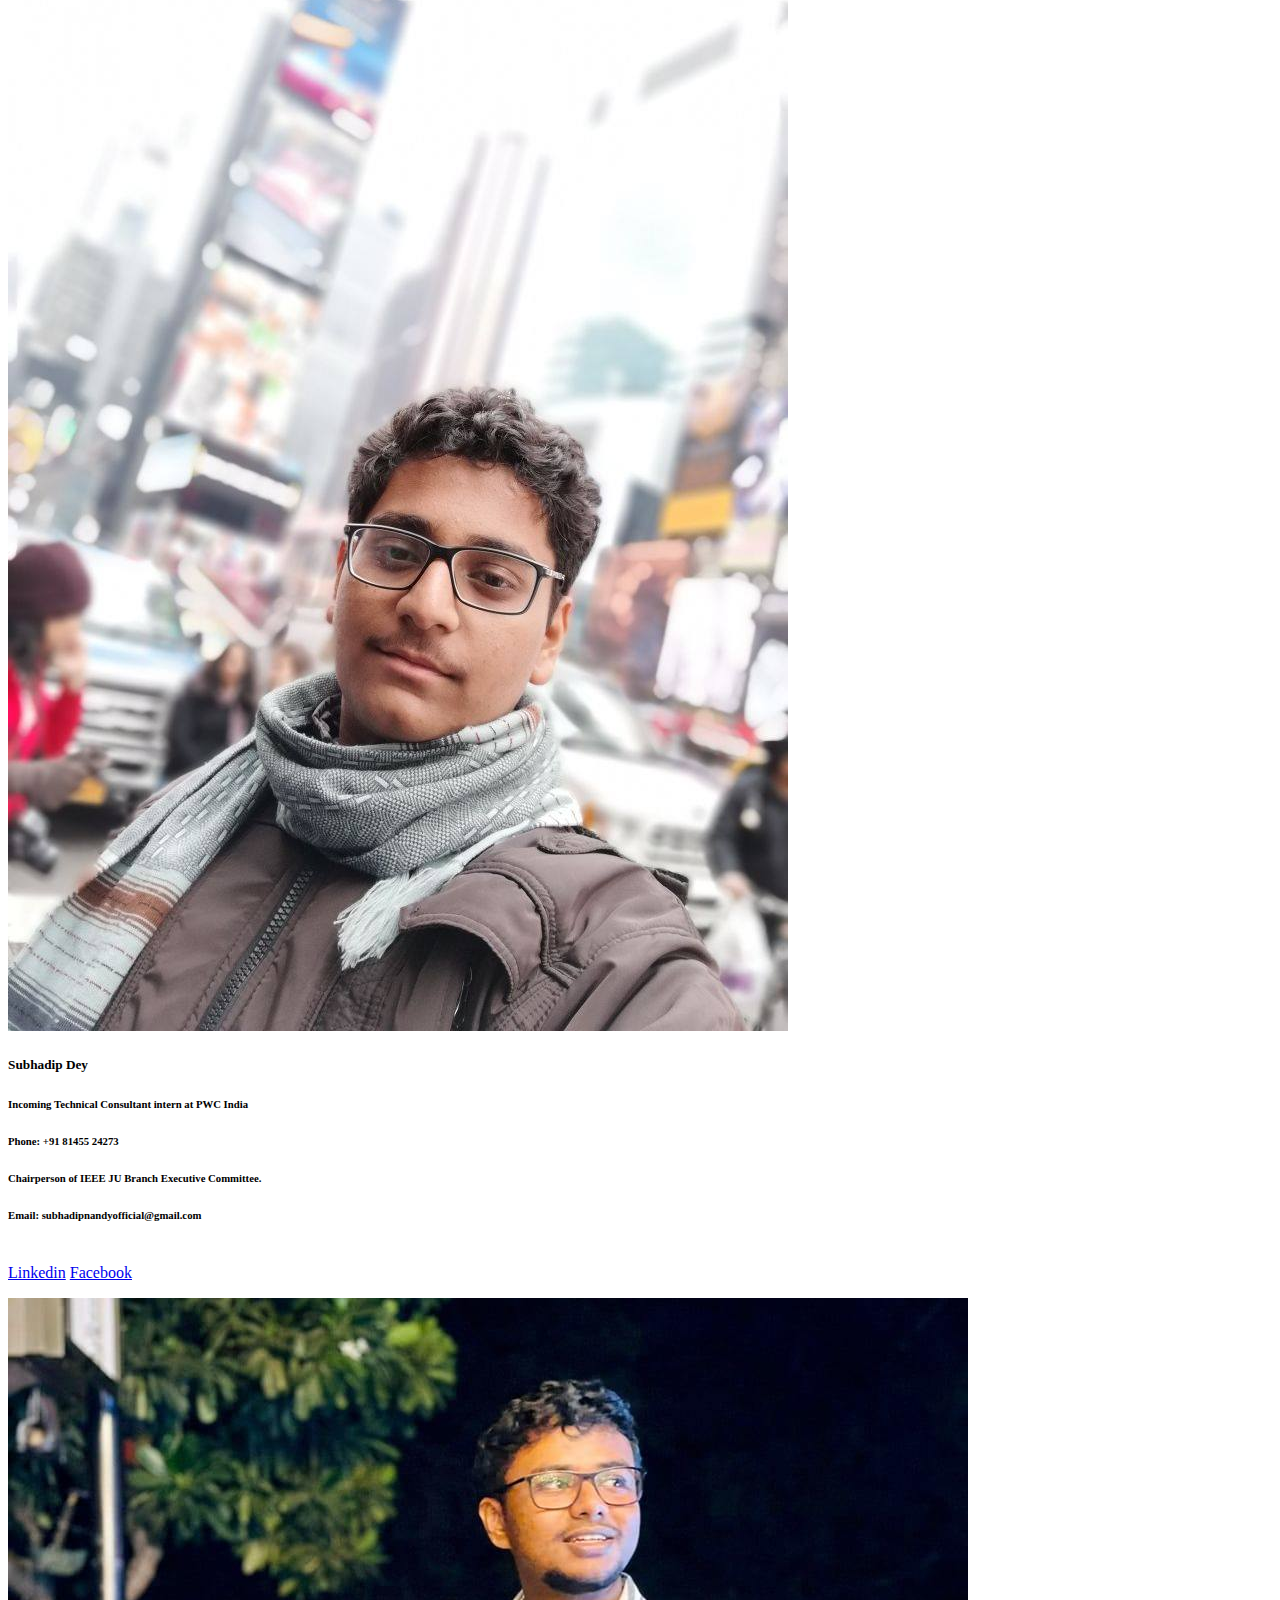
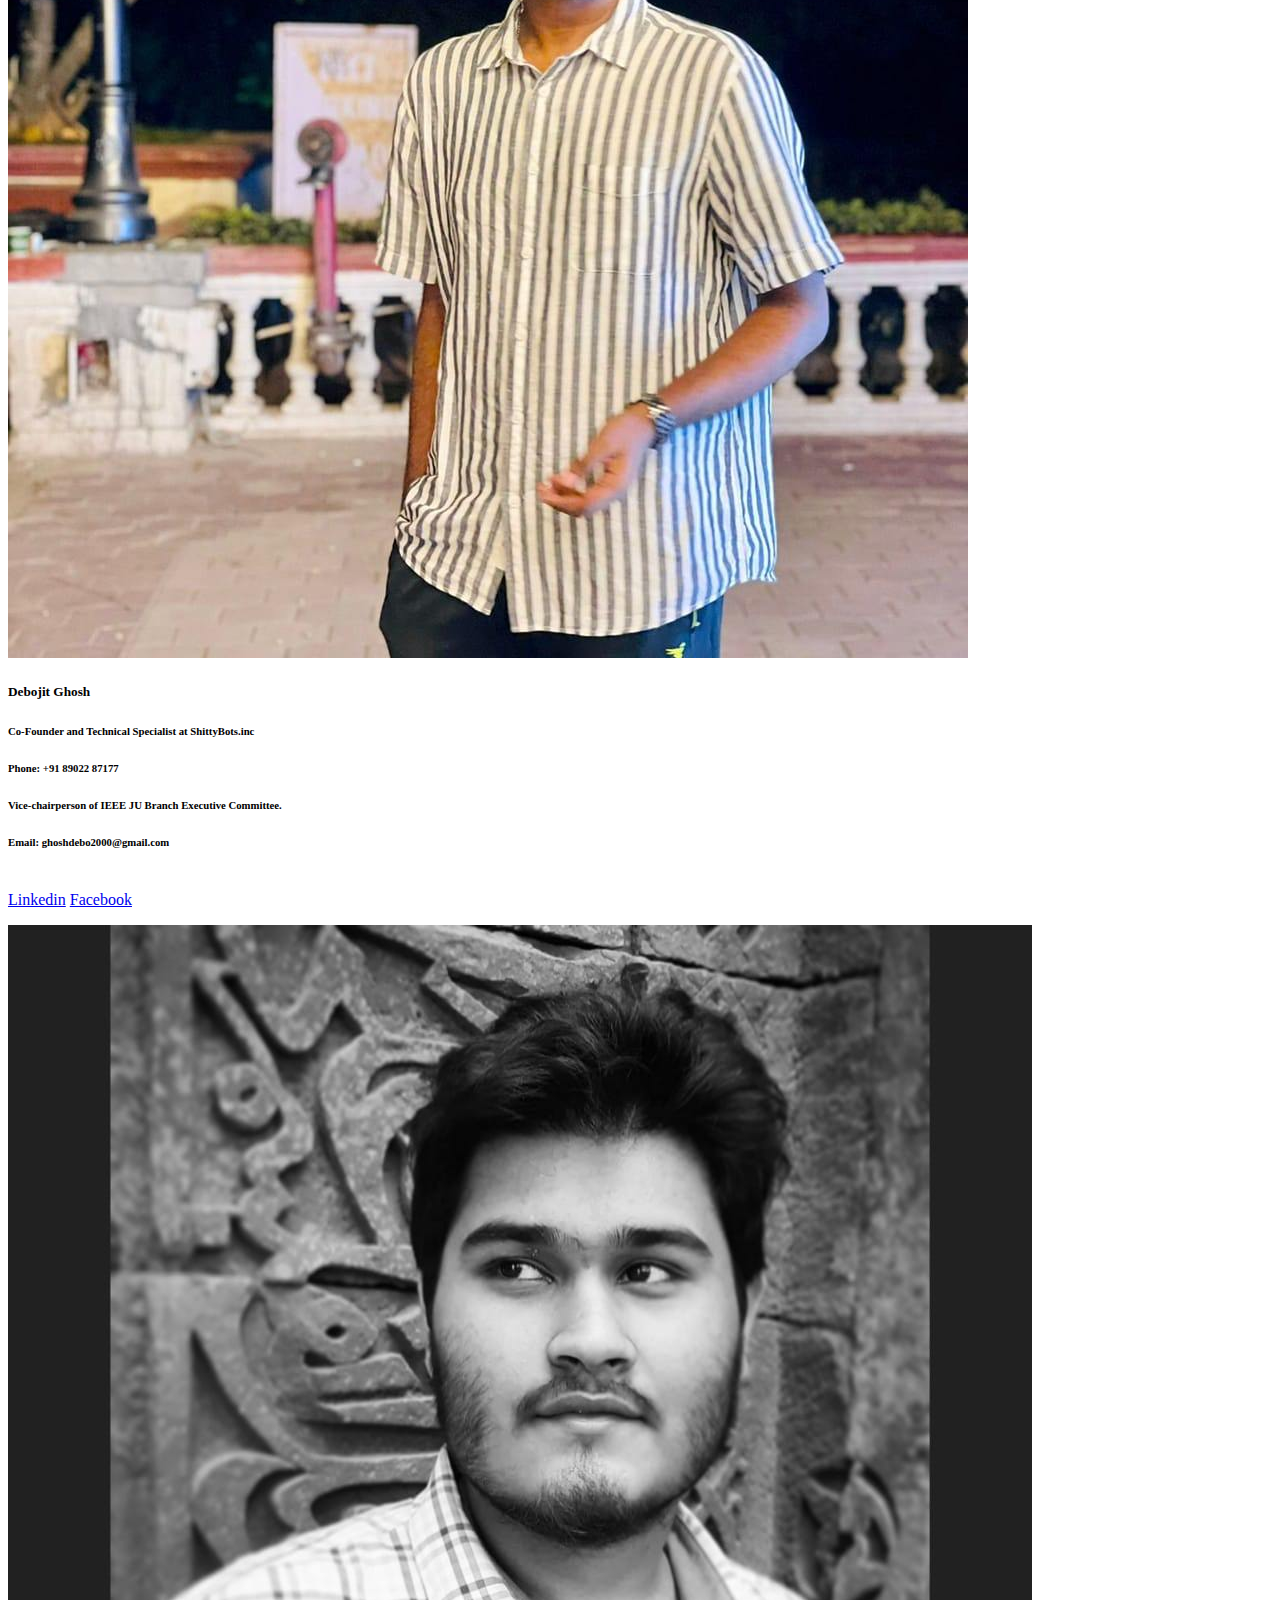
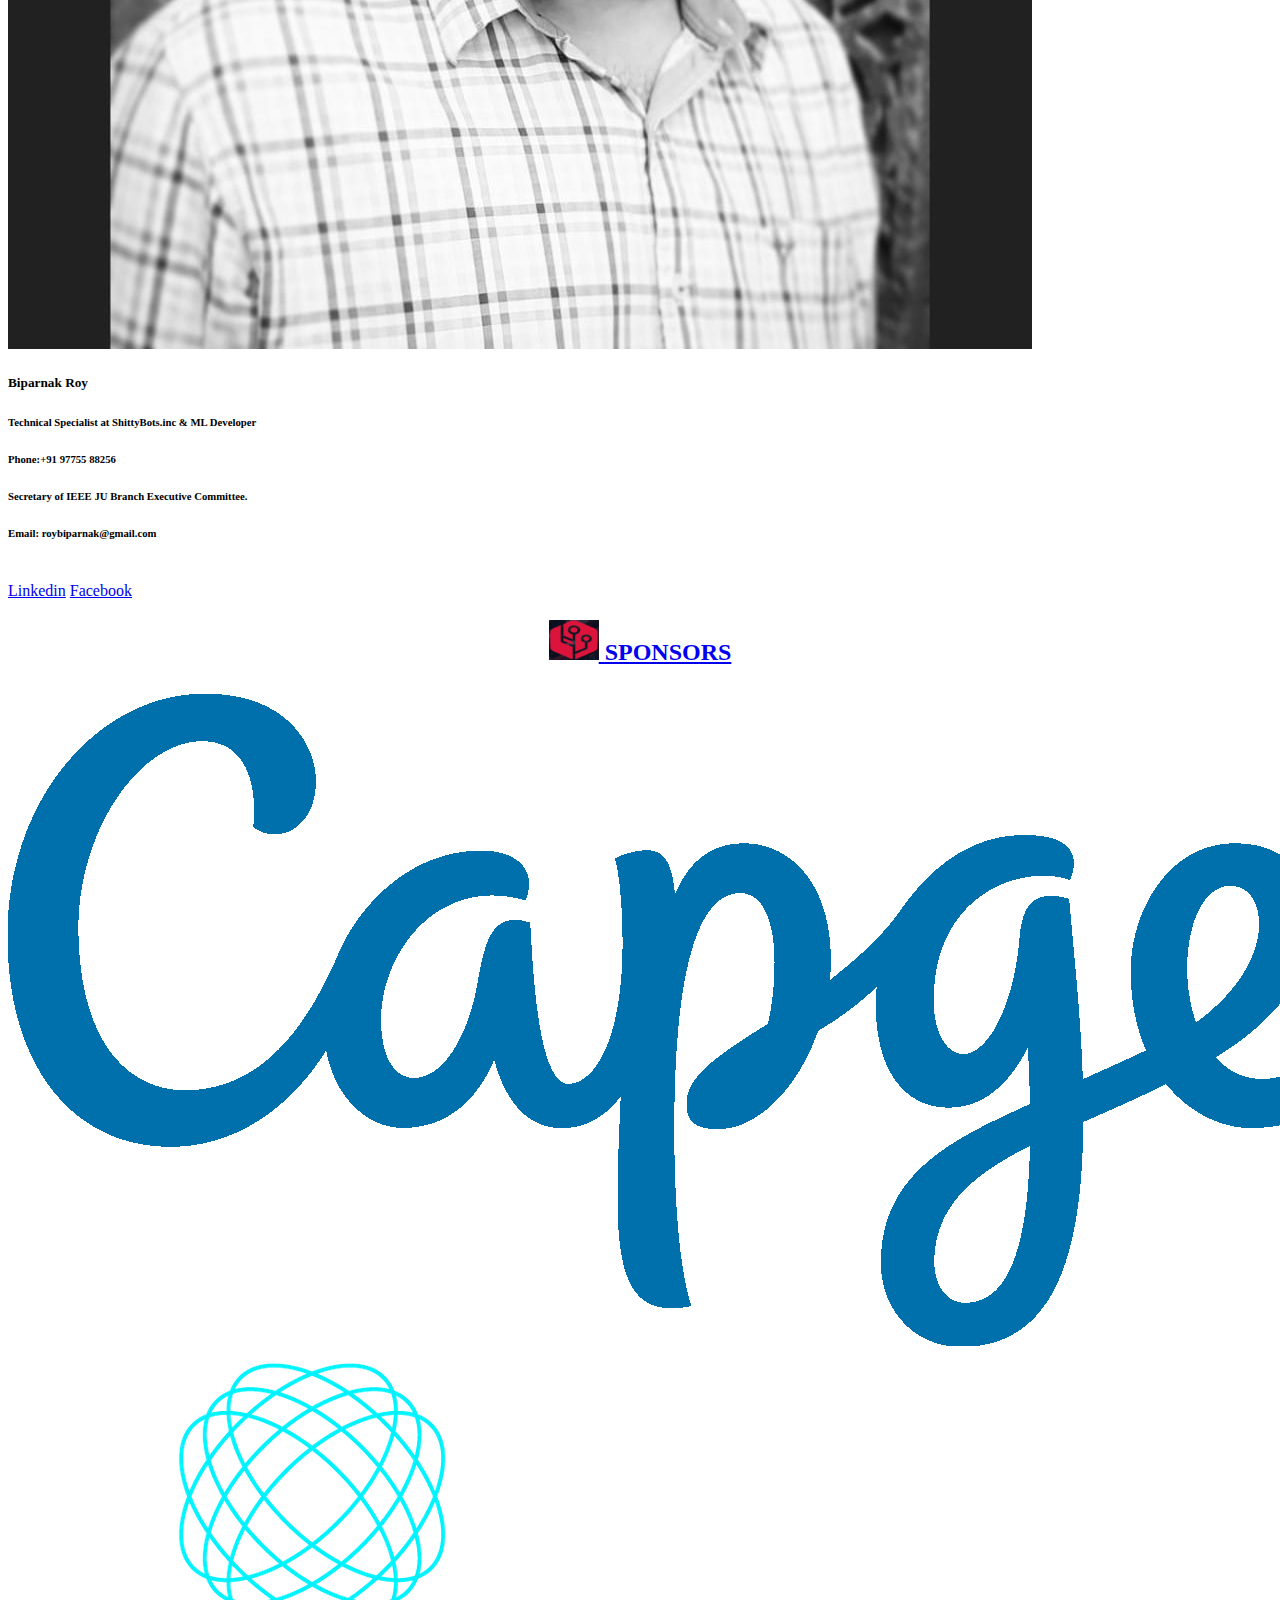
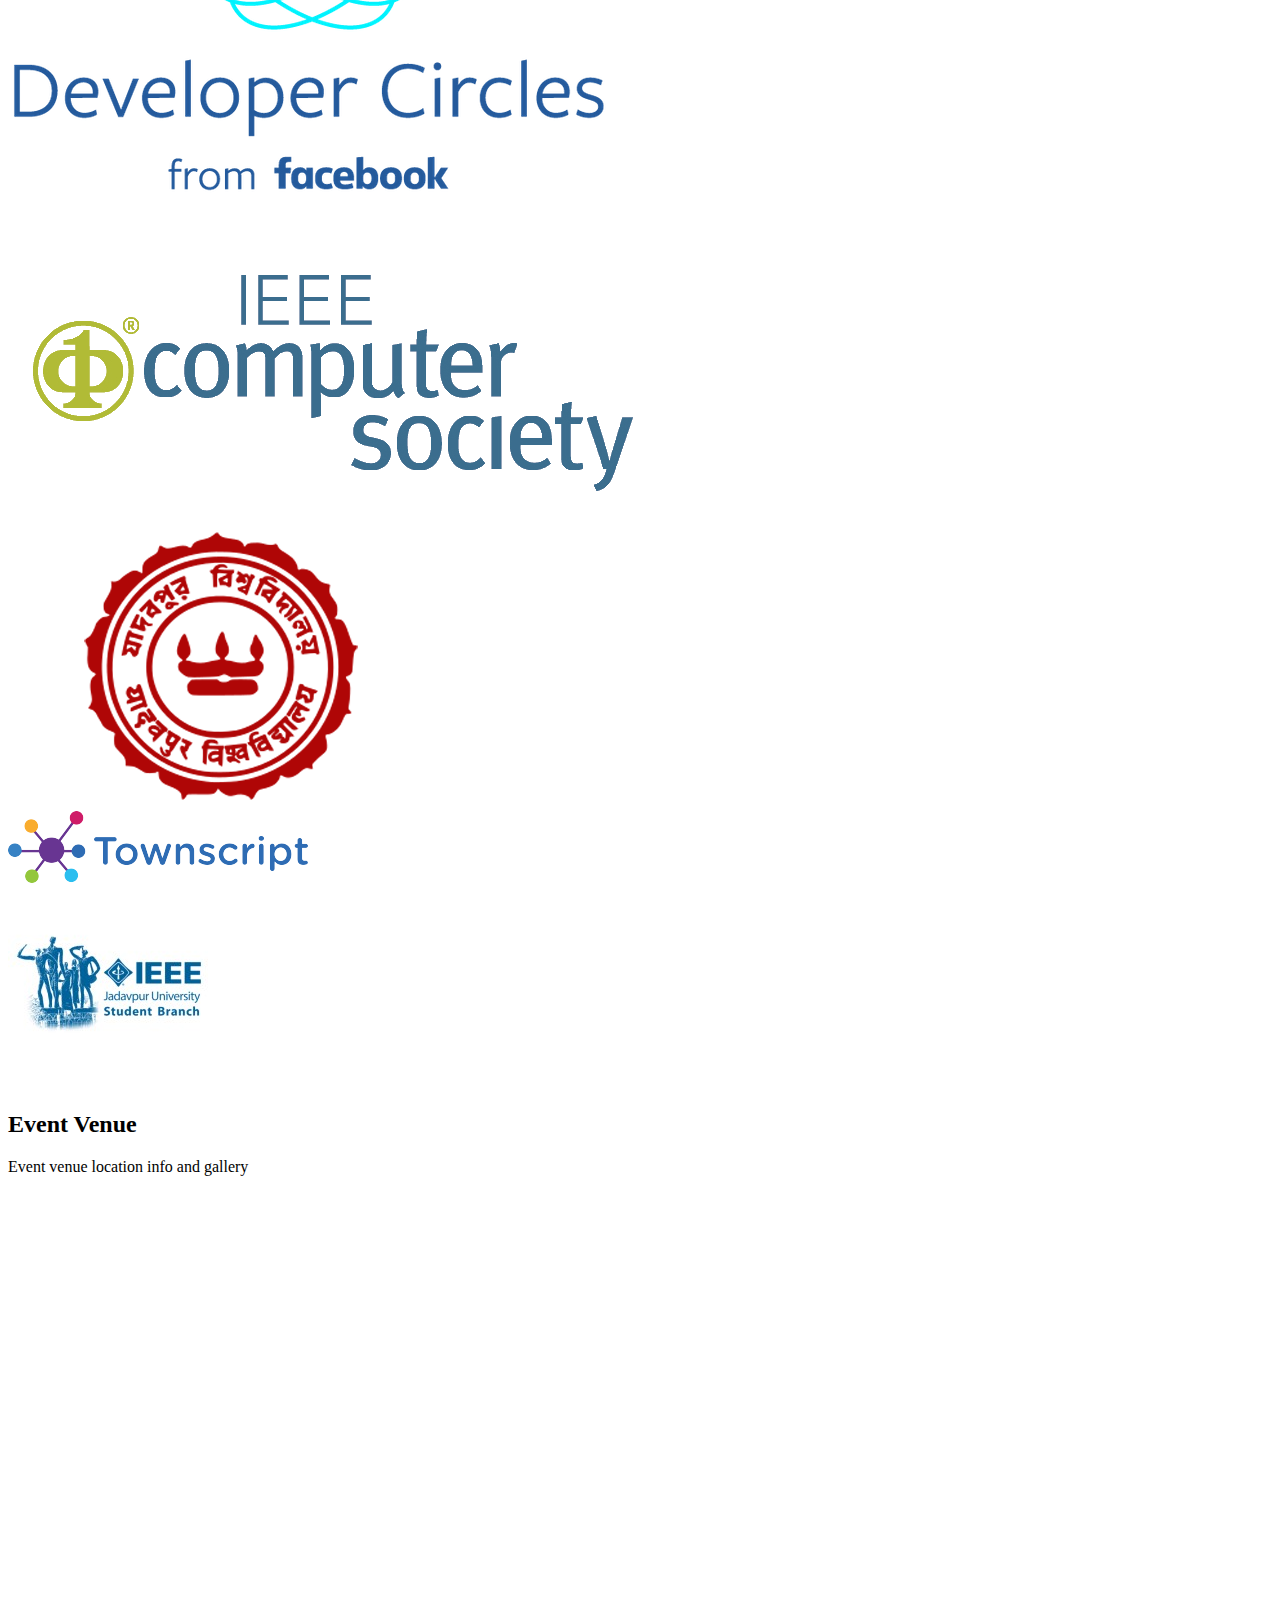
==== commit fc787aac: "Add files via upload" ====
--- a/index.html
+++ b/index.html
@@ -120,7 +120,7 @@
         </div>
         <div class="carousel-inner">
             <div class="carousel-item active">
-                <img src="D:\HTML_codes\Carousel11.jpg" class="d-block w-100" alt="...">
+                <img src="Carousel11.jpg" class="d-block w-100" alt="...">
                 <div class="carousel-caption d-none d-md-block">
                     <h5>
                         Our Mission</h5>
@@ -137,10 +137,8 @@
                 </div>
             </div>
             <div class="carousel-item">
-                <div class="slide">
-                    <img src="assets/img/sb1.png" style="width:49vw; height: 20hw;">
-                </div>
-                <img src="D:\HTML_codes\photo-carousel4.jpg" class="d-block w-100" alt="...">
+               
+                <img src="photo-carousel4.jpg" class="d-block w-100" alt="...">
                 <div class="carousel-caption d-none d-md-block">
                     <h5> Our Vision</h5>
                     <p> Creating a platform where students would get a chance to interact with researchers and
@@ -157,7 +155,7 @@
             </div>
 
             <div class="carousel-item">
-                <img src="D:\HTML_codes\carousel10.jpg" class="d-block w-100" alt="...">
+                <img src="carousel10.jpg" class="d-block w-100" alt="...">
                 <div class="carousel-caption d-none d-md-block">
                     <h5>Our Activities</h5>
                     <p> Conducting various events like seminars, workshops, paper presentations, and tech quizzes, where
@@ -426,7 +424,7 @@
          
         </div>
         <div class="card">
-          <img src="sb1.png" class="card-img-top" alt="...">
+          <img src="JU IEEE LOGO.jpg".png" class="card-img-top" alt="...">
          
         </div>
       </div>
